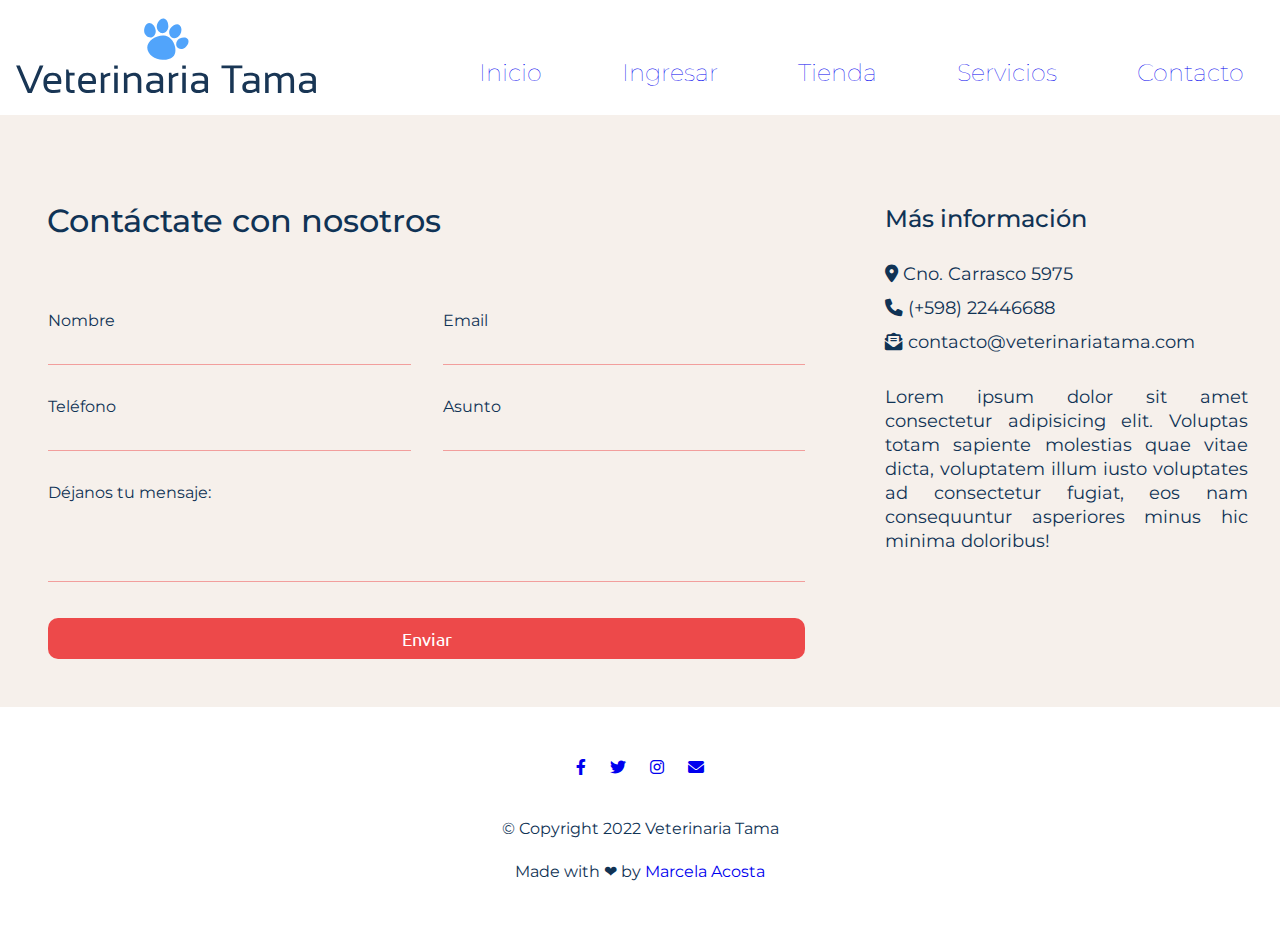
==== pages/contacto.html @ 0e2f1444 "Agrega animaciones a contacto.html" ====
<!DOCTYPE html>
<html lang="es">

<head>
    <meta charset="UTF-8">
    <meta http-equiv="X-UA-Compatible" content="IE=edge">
    <meta name="viewport" content="width=device-width, initial-scale=1.0">
    <title>Veterinaria Tama</title>
    <!-- Google Fonts -->
    <link href="https://fonts.googleapis.com/css2?family=Montserrat:wght@400;900&family=Ubuntu&display=swap"
        rel="stylesheet">
    <!-- Favicon -->
    <link rel="shortcut icon" href="../favicon/favicon.ico">
    <!-- Font awesome -->
    <link href="https://cdnjs.cloudflare.com/ajax/libs/font-awesome/6.0.0/css/all.min.css" rel="stylesheet" />
    <!-- Animate CSS -->
    <link rel="stylesheet" href="https://cdnjs.cloudflare.com/ajax/libs/animate.css/4.1.1/animate.min.css" />
    <!-- Stylesheet -->
    <link rel="stylesheet" href="../css/style.css">
</head>

<body>
    <!-- Header -->
    <header>
        <div class="divLogo">
            <a href="../index.html">
                <img class="logo" src="../img/logo.svg" alt="logo">
            </a>
        </div>
        <label for="menu" class="burgerMenu">
            <i class="fa-solid fa-bars"></i>
        </label>
        <input type="checkbox" id="menu">
        <nav class="navbar">
            <label for="menu" class="closeMenu">
                <i class="fa-solid fa-circle-xmark"></i>
            </label>
            <ul>
                <li class="nav-item">
                    <a class="nav-link" href="../index.html">Inicio</a>
                </li>
                <li class="nav-item">
                    <a class="nav-link" href="ingresar.html">Ingresar</a>
                </li>
                <li class="nav-item">
                    <a class="nav-link" href="tienda.html">Tienda</a>
                </li>
                <li class="nav-item">
                    <a class="nav-link" href="servicios.html">Servicios</a>
                </li>
                <li class="nav-item">
                    <a class="nav-link" href="contacto.html">Contacto</a>
                </li>
            </ul>
        </nav>
    </header>

    <!-- Main -->
    <main>

        <section class="sectionContact">
            <div class="contact-wrapper animate__animated animate__fadeInUp">
                <div>
                    <h1 class="h1Contact">Contáctate con nosotros</h1>
                    <form class="formContact" action="" method="get">
                        <p class="blockMobile">
                            <label for="name">Nombre</label>
                            <input id="name" type="text" name="name" required>
                        </p>
                        <p class="blockMobile">
                            <label for="email">Email</label>
                            <input id="email" type="email" name="email" required>
                        </p>
                        <p class="blockMobile">
                            <label for="phone">Teléfono</label>
                            <input id="phone" type="number" name="phone">
                        </p>
                        <p class="blockMobile">
                            <label for="topic">Asunto</label>
                            <input id="topic" type="text" name="topic">
                        </p>
                        <p class="block">
                            <label for="textarea">Déjanos tu mensaje:</label>
                            <textarea id="textarea" name="instructions" class="textarea" required></textarea>
                        </p>
                        <p class="block">
                            <button type="submit">Enviar</button>
                        </p>
                    </form>
                </div>
                <div class="contact-info">
                    <h2>Más información</h2>
                    <ul class="ulContact">
                        <li><i class="fas fa-map-marker-alt"></i> Cno. Carrasco 5975</li>
                        <li><i class="fas fa-phone"></i> (+598) 22446688</li>
                        <li><i class="fas fa-envelope-open-text"></i> contacto@veterinariatama.com</li>
                    </ul>
                    <p>Lorem ipsum dolor sit amet consectetur adipisicing elit. Voluptas totam sapiente molestias quae
                        vitae dicta, voluptatem illum iusto voluptates ad consectetur fugiat, eos nam consequuntur
                        asperiores minus hic minima doloribus!</p>
                </div>
            </div>
        </section>

    </main>

    <!-- Footer -->
    <footer>
        <div>
            <a href="#" target="_blank"><i class="social-icon fab fa-facebook-f"></i></a>
            <a href="#" target="_blank"><i class="social-icon fab fa-twitter"></i></a>
            <a href="#" target="_blank"><i class="social-icon fab fa-instagram"></i></a>
            <a href="#" target="_blank"><i class="social-icon fas fa-envelope"></i></a>
            <p>© Copyright 2022 Veterinaria Tama</p>
            <p>Made with ❤ by <a class="a-link" href="#">Marcela Acosta</a></p>
        </div>
    </footer>

</body>

</html>
---- css/style.css ----
/* GENERAL STYLES */
* {
    margin: 0;
    padding: 0;
    box-sizing: border-box;
}

body {
    font-family: 'Montserrat', sans-serif;
    text-align: center;
}

h1,
h2,
h3,
h4,
h5,
h6 {
    font-family: 'Montserrat', sans-serif;
}

p {
    color: #103355;
    margin: 1.5rem;
}

li {
    list-style: none;
}

/* INICIO HEADER */
header {
    background-color: white;
    display: flex;
    flex-direction: row;
    justify-content: space-between;
    align-items: flex-end;
    margin: 10px 0 10px;
    padding: 0.5rem 1rem;
    top: 0;
    position: sticky;
    z-index: 999;
}

.burgerMenu {
    display: flex;
    justify-content: center;
    align-items: center;
    width: 2rem;
    height: 2rem;
    font-size: 2rem;
    background-color: white;
    border: none;
    color: #51a4fb;
    border-radius: 5px;
    cursor: pointer;
}

input#menu {
    display: none;
}

input#menu:checked~.navbar {
    display: block;
}

.navbar {
    display: none;
    position: fixed;
    top: 0;
    left: 0;
    width: 100%;
    height: 100%;
    background-color: white;
}

.closeMenu {
    position: absolute;
    top: 1rem;
    right: 1rem;
    font-size: 1.5rem;
}

.navbar ul {
    display: flex;
    flex-direction: column;
    justify-content: center;
    align-items: center;
    width: 100%;
    height: 100%;
}

.nav-item:hover {
    transform: scale(1.2, 1.2);
}

.nav-link {
    font-family: 'Montserrat', sans-serif;
    font-size: 1.5rem;
    font-weight: 100;
    text-decoration: none;
}

.nav-link:hover {
    color: #37bcf9;
}

/* Media queries */

@media screen and (min-width: 1024px) {

    .burgerMenu {
        display: none;
    }

    .navbar .closeMenu {
        display: none;
    }

    .navbar {
        display: initial;
        position: inherit;
    }

    .navbar ul {
        flex-direction: row;
        justify-content: flex-end;
    }

    .nav-item {
        padding: 0 15px;
    }
}

@media screen and (min-width: 1200px) {

    .nav-item {
        padding: 0 20px 0 60px;
    }
}

/* FIN HEADER */

/* INICIO MAINS */
.section1,
.section2,
.section3 {
    padding: 3rem 0;
}

.section1,
.section3 {
    background-color: #f6f0eb;
}

.p-content {
    text-align: justify;
}

/* FIN MAINS */

/* INICIO MAIN INDEX */
.div1Index {
    display: flex;
    background-image: url("../img/dog.jpg");
    background-position: center;
    background-repeat: no-repeat;
    background-size: contain;
    height: 450px;
}

.div2Index {
    display: grid;
    grid-template-columns: repeat(2, 1fr);
    grid-template-rows: 300px 50px;
    grid-template-areas:
        "atencion atencion"
        "clinica telefonica";
}

.form-buttonIndex {
    width: 280px;
    height: 60px;
    margin: 0 auto;
    display: block;
    background-color: #ed494a;
    color: white;
    font-size: 1.1rem;
    font-family: 'Ubuntu', sans-serif;
    border: none;
    grid-area: clinica;
    border-radius: 10px;
}

.buttonIndex2 {
    color: #ed494a;
    background-color: white;
    grid-area: telefonica;
    border-radius: 10px;
}

.form-buttonIndex:hover,
.buttonIndex2:hover {
    background-color: #f29e9c;
}

.buttonIndex2:hover {
    color: white;
}

.boxVideo {
    display: flex;
    justify-content: center;
    align-items: center;
}

h1 {
    font-size: 2.5rem;
    font-weight: 500;
    line-height: 1.5;
    margin-bottom: 20px;
    color: #103355;
}

.h1_index {
    grid-area: atencion;
    display: flex;
    align-items: center;
}

h2 {
    font-size: 2rem;
    font-weight: 500;
    margin-bottom: 20px;
}

.a-link {
    text-decoration: none;
}

.a-link:hover {
    color: #37bcf9;
}

/* Media queries */

@media screen and (max-width: 1200px) {

    .firstSection,
    .secondSection,
    .section3 {
        display: grid;
        grid-template-columns: 100%;
        text-align: center;
    }

    .div1Index,
    .boxVideo {
        width: 95%;
        margin: 0 auto;
    }

    .div2Index {
        display: grid;
        grid-template-columns: 100%;
        grid-template-rows: 3fr;
        grid-template-areas:
            "atencion"
            "clinica"
            "telefonica";
        grid-gap: 30px;
        padding-top: 50px;
    }

    .h1_index {
        display: flex;
        justify-content: center;
        padding: 0 10px;
    }

    .boxLorem {
        display: grid;
        grid-template-columns: 100%;
        grid-template-rows: 3fr;
        grid-template-areas:
            "loremH1"
            "lorem1"
            "lorem2";
        width: 95%;
        margin: 0 auto;
    }

    .loremIpsum {
        grid-area: loremH1;
    }

    .loremP1 {
        grid-area: lorem1;
    }

    .loremP2 {
        grid-area: lorem2;
    }

    .boxMap {
        display: flex;
        justify-content: center;
        width: 95%;
        margin: 0 auto;
    }
}

@media screen and (min-width: 1200px) {

    .firstSection,
    .secondSection {
        display: grid;
        grid-template-columns: calc(50% - 10px) calc(50% - 10px);
    }

    .section3 {
        display: grid;
        grid-template-columns: 100%;
        grid-template-rows: 100px 500px;
    }
}

/* FIN MAIN INDEX */

/* INICIO MAIN INGRESAR */
.form {
    padding: 30px;
    width: 50%;
    margin: auto;
    font-size: 1.3rem;
    text-align: left;
    color: #103355;
    line-height: 1.5;
}

.boxLogin {
    width: 100%;
}

.form-inputs {
    height: 40px;
    margin-bottom: 20px;
    width: 100%;
    padding: 0.6rem;
    border: none;
    background: none;
    outline: 0;
    color: black;
    border-bottom: 1px solid #f29e9c;
    resize: none;
}

.pPassword {
    text-align: center;
}

.form-button {
    width: 150px;
    height: 40px;
    display: block;
    margin: 40px auto;
    background-color: #ed494a;
    color: white;
    font-size: 1.1rem;
    font-family: 'Ubuntu', sans-serif;
    border: none;
    border-radius: 10px;
}

.secondButton {
    color: #ed494a;
    background-color: white;
}

.form-button:hover {
    background-color: #f29e9c;
}

/* Media queries */

@media screen and (max-width: 768px) {
    .form {
        width: 100%;
    }
}

@media screen and (min-width: 768px) {
    .form {
        width: 80%;
    }
}

@media screen and (min-width: 1024px) {
    .form {
        width: 60%;
    }
}

@media screen and (min-width: 1200px) {
    .form {
        width: 50%;
    }
}

/* FIN MAIN INGRESAR */

/* INICIO MAIN TIENDA */
.images {
    width: 49%;
}

.h1Carrier:hover {
    color: #f37a5f;
    transform: scale(1.2, 1.2);
    background-color: #ccc;
    transition: all 300ms;
}

.shortText {
    color: #f37a5f;
    margin: 50px 0;
}

.textarea {
    width: 100%;
    border: none;
    background: none;
    outline: 0;
    color: black;
    border-bottom: 1px solid #f29e9c;
    resize: none;
    height: 80px;
}

.storeDiv {
    margin: 30px 0;
}

/* FIN MAIN TIENDA */

/* INICIO MAIN SERVICIOS */

.section1Travel {
    display: grid;
    grid-template-columns: calc(35% - 10px) calc(65% - 10px);
}

.div1Travel {
    display: flex;
    background-image: url("../img/cat.png");
    background-position: center;
    background-repeat: no-repeat;
    height: 450px;
}

.div2Travel {
    display: flex;
    flex-direction: column;
    justify-content: center;
}

.h1Travel {
    text-align: center;
}

.pTravel {
    line-height: 1.6;
}

.captionText {
    color: rgb(4, 13, 130);
    margin: 20px 0;
    text-align: center;
    font-size: 1.5rem;
}

.tableTravel {
    width: 50%;
    height: 200px;
    margin: auto;
    border: outset;
    border-color: #1989bd;
    text-align: center;
    font-size: 1.3rem;
}

/* Media queries */

@media screen and (max-width: 1024px) {

    .section1Travel {
        display: grid;
        grid-template-columns: 100%;
    }

    .div1Travel {
        width: 95%;
        margin: 0 auto;
    }

    .travelSection2 {
        display: grid;
        grid-template-columns: 100%;
    }

    .boxTravel {
        display: flex;
        justify-content: center;
    }

}

/* FIN MAIN SERVICIOS */

/* INICIO MAIN CONTACTO */
.h1Contact {
    font-size: 2rem;
    font-weight: 500;
    margin: 50px 15px;
    text-align: start;
}

.sectionContact {
    background-color: #f6f0eb;
}

ul {
    list-style: none;
    padding: 10px 0;
}

ul li {
    padding: 5px 0;
}

.formContact {
    display: grid;
    grid-template-columns: 1fr 1fr;
    text-align: start;
}

.formContact label {
    display: block;
}

.formContact p {
    margin: 0;
    padding: 1rem;
}

.block {
    grid-column: 1 / 3;
}

.formContact button,
.formContact input,
.formContact textarea {
    width: 100%;
    padding: 0.6rem;
    border: none;
    background: none;
    outline: 0;
    color: black;
    border-bottom: 1px solid #f29e9c;
    resize: none;
}

.formContact button {
    background: #ed494a;
    border: 0;
    font-size: 1.1rem;
    color: white;
    border-radius: 10px;
    font-family: 'Ubuntu', sans-serif;
}

.formContact button:hover,
.formContact button:focus {
    background: #f29e9c;
    color: #fff;
    transition: background-color 1s ease-out;
    outline: 0;
}

.contact-info {
    background: #f6f0eb;
    color: #103355;
    margin: 60px 0;
    font-size: 1.1rem;
    line-height: 1.5rem;
}

.contact-info h2,
.contact-info ul,
.contact-info p {
    text-align: center;
    margin: 0 0 1rem 0;
}

.contact-info h2 {
    font-size: 1.5rem;
}

/* Media queries */
@media screen and (max-width: 1024px) {
    .contact-wrapper>* {
        padding: 1rem;
    }
}

@media screen and (min-width: 1024px) {
    .contact-wrapper {
        display: grid;
        grid-template-columns: 2fr 1fr;
    }

    .contact-wrapper>* {
        padding: 2rem;
    }

    .contact-info h2,
    .contact-info ul,
    .contact-info p {
        text-align: justify;
    }
}

/* FIN MAIN CONTACTO */

/* INICIO FOOTER */
footer {
    padding: 2rem 0;
}

.social-icon {
    margin: 20px 10px;
}

/* FIN FOOTER */
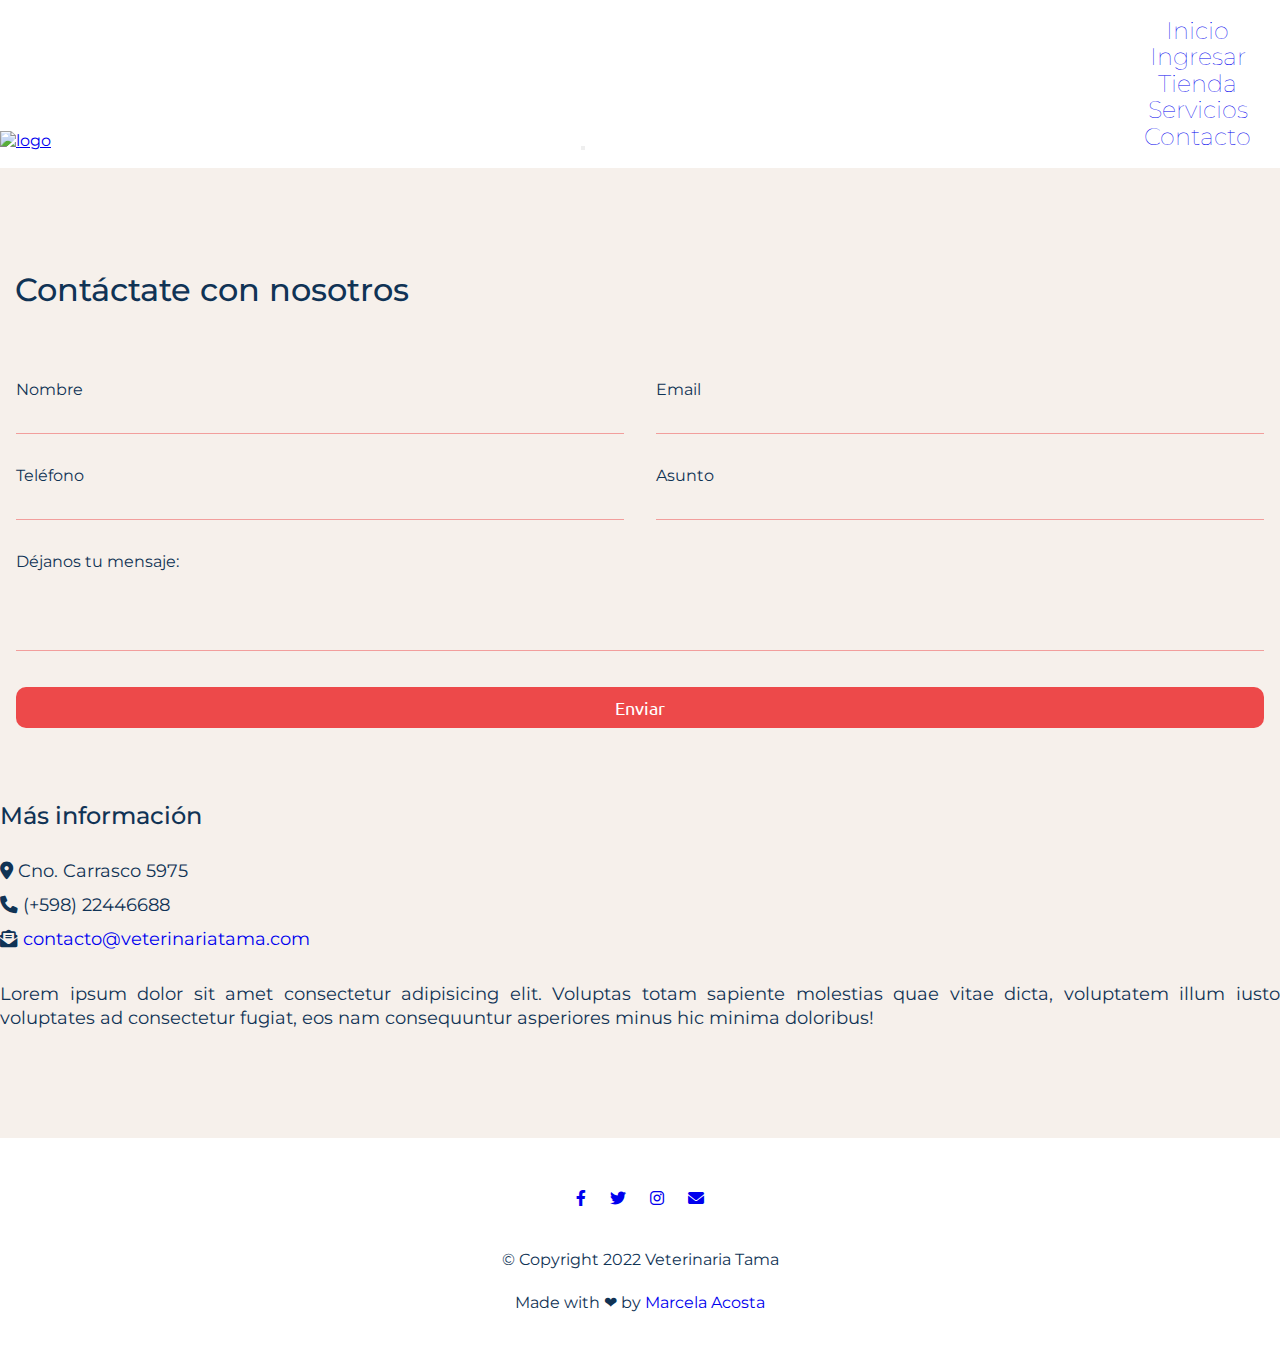
==== commit 9d3e1d78: "Agrega bootstrap a contacto.html" ====
--- a/pages/contacto.html
+++ b/pages/contacto.html
@@ -15,6 +15,9 @@
     <link href="https://cdnjs.cloudflare.com/ajax/libs/font-awesome/6.0.0/css/all.min.css" rel="stylesheet" />
     <!-- Animate CSS -->
     <link rel="stylesheet" href="https://cdnjs.cloudflare.com/ajax/libs/animate.css/4.1.1/animate.min.css" />
+    <!-- Bootstrap CDN Stylesheet -->
+    <link href="https://cdn.jsdelivr.net/npm/bootstrap@5.1.3/dist/css/bootstrap.min.css" rel="stylesheet"
+        integrity="sha384-1BmE4kWBq78iYhFldvKuhfTAU6auU8tT94WrHftjDbrCEXSU1oBoqyl2QvZ6jIW3" crossorigin="anonymous">
     <!-- Stylesheet -->
     <link rel="stylesheet" href="../css/style.css">
 </head>
@@ -22,83 +25,95 @@
 <body>
     <!-- Header -->
     <header>
-        <div class="divLogo">
-            <a href="../index.html">
-                <img class="logo" src="../img/logo.svg" alt="logo">
-            </a>
+        <div class="container-fluid">
+            <nav class="navbar navbar-expand-lg navbar-light ulList">
+                <div class="divLogo">
+                    <a class="navbar-brand" href="index.html">
+                        <img class="logo" src="../img/logoSmall.svg" alt="logo">
+                    </a>
+                </div>
+
+                <button class="navbar-toggler" type="button" data-bs-toggle="collapse"
+                    data-bs-target="#navbarTogglerDemo02" aria-controls="navbarTogglerDemo02" aria-expanded="false"
+                    aria-label="Toggle navigation">
+                    <span class="navbar-toggler-icon"></span>
+                </button>
+
+                <div class="collapse navbar-collapse" id="navbarTogglerDemo02">
+                    <ul class="navbar-nav ms-auto">
+                        <li class="nav-item">
+                            <a class="nav-link" href="../index.html">Inicio</a>
+                        </li>
+                        <li class="nav-item">
+                            <a class="nav-link" href="ingresar.html">Ingresar</a>
+                        </li>
+                        <li class="nav-item">
+                            <a class="nav-link" href="tienda.html">Tienda</a>
+                        </li>
+                        <li class="nav-item">
+                            <a class="nav-link" href="servicios.html">Servicios</a>
+                        </li>
+                        <li class="nav-item">
+                            <a class="nav-link" href="contacto.html">Contacto</a>
+                        </li>
+                    </ul>
+                </div>
+            </nav>
         </div>
-        <label for="menu" class="burgerMenu">
-            <i class="fa-solid fa-bars"></i>
-        </label>
-        <input type="checkbox" id="menu">
-        <nav class="navbar">
-            <label for="menu" class="closeMenu">
-                <i class="fa-solid fa-circle-xmark"></i>
-            </label>
-            <ul>
-                <li class="nav-item">
-                    <a class="nav-link" href="../index.html">Inicio</a>
-                </li>
-                <li class="nav-item">
-                    <a class="nav-link" href="ingresar.html">Ingresar</a>
-                </li>
-                <li class="nav-item">
-                    <a class="nav-link" href="tienda.html">Tienda</a>
-                </li>
-                <li class="nav-item">
-                    <a class="nav-link" href="servicios.html">Servicios</a>
-                </li>
-                <li class="nav-item">
-                    <a class="nav-link" href="contacto.html">Contacto</a>
-                </li>
-            </ul>
-        </nav>
     </header>
 
     <!-- Main -->
     <main>
+        <section class="section1 container-fluid">
+            <div class="container">
+                <div class="row">
+                    <div class="animate__animated animate__fadeInUp col-xl-8 col-lg-12">
+                        <h1 class="h1Contact">Contáctate con nosotros</h1>
+                        <form class="formContact" action="" method="get">
+                            <p class="blockMobile">
+                                <label for="name">Nombre</label>
+                                <input id="name" type="text" name="name" required>
+                            </p>
+                            <p class="blockMobile">
+                                <label for="email">Email</label>
+                                <input id="email" type="email" name="email" required>
+                            </p>
+                            <p class="blockMobile">
+                                <label for="phone">Teléfono</label>
+                                <input id="phone" type="number" name="phone">
+                            </p>
+                            <p class="blockMobile">
+                                <label for="topic">Asunto</label>
+                                <input id="topic" type="text" name="topic">
+                            </p>
+                            <p class="block">
+                                <label for="textarea">Déjanos tu mensaje:</label>
+                                <textarea id="textarea" name="instructions" class="textarea" required></textarea>
+                            </p>
+                            <p class="block">
+                                <button type="submit">Enviar</button>
+                            </p>
+                        </form>
+                    </div>
 
-        <section class="sectionContact">
-            <div class="contact-wrapper animate__animated animate__fadeInUp">
-                <div>
-                    <h1 class="h1Contact">Contáctate con nosotros</h1>
-                    <form class="formContact" action="" method="get">
-                        <p class="blockMobile">
-                            <label for="name">Nombre</label>
-                            <input id="name" type="text" name="name" required>
-                        </p>
-                        <p class="blockMobile">
-                            <label for="email">Email</label>
-                            <input id="email" type="email" name="email" required>
-                        </p>
-                        <p class="blockMobile">
-                            <label for="phone">Teléfono</label>
-                            <input id="phone" type="number" name="phone">
-                        </p>
-                        <p class="blockMobile">
-                            <label for="topic">Asunto</label>
-                            <input id="topic" type="text" name="topic">
-                        </p>
-                        <p class="block">
-                            <label for="textarea">Déjanos tu mensaje:</label>
-                            <textarea id="textarea" name="instructions" class="textarea" required></textarea>
-                        </p>
-                        <p class="block">
-                            <button type="submit">Enviar</button>
-                        </p>
-                    </form>
+                    <div class="contact-info col-xl-4 col-lg-12">
+                        <h2>Más información</h2>
+                        <ul class="ulContact">
+                            <li><i class="fas fa-map-marker-alt"></i> Cno. Carrasco 5975</li>
+                            <li><i class="fas fa-phone"></i> (+598) 22446688</li>
+                            <li><i class="fas fa-envelope-open-text"></i><a class="a-link"
+                                    href="mailto:contacto@veterinariatama.com">
+                                    contacto@veterinariatama.com</a></li>
+                        </ul>
+                        <p>Lorem ipsum dolor sit amet consectetur adipisicing elit. Voluptas totam sapiente
+                            molestias
+                            quae
+                            vitae dicta, voluptatem illum iusto voluptates ad consectetur fugiat, eos nam
+                            consequuntur
+                            asperiores minus hic minima doloribus!</p>
+                    </div>
                 </div>
-                <div class="contact-info">
-                    <h2>Más información</h2>
-                    <ul class="ulContact">
-                        <li><i class="fas fa-map-marker-alt"></i> Cno. Carrasco 5975</li>
-                        <li><i class="fas fa-phone"></i> (+598) 22446688</li>
-                        <li><i class="fas fa-envelope-open-text"></i> contacto@veterinariatama.com</li>
-                    </ul>
-                    <p>Lorem ipsum dolor sit amet consectetur adipisicing elit. Voluptas totam sapiente molestias quae
-                        vitae dicta, voluptatem illum iusto voluptates ad consectetur fugiat, eos nam consequuntur
-                        asperiores minus hic minima doloribus!</p>
-                </div>
+            </div>
             </div>
         </section>
 
@@ -106,7 +121,7 @@
 
     <!-- Footer -->
     <footer>
-        <div>
+        <div class="container-fluid">
             <a href="#" target="_blank"><i class="social-icon fab fa-facebook-f"></i></a>
             <a href="#" target="_blank"><i class="social-icon fab fa-twitter"></i></a>
             <a href="#" target="_blank"><i class="social-icon fab fa-instagram"></i></a>
@@ -116,6 +131,10 @@
         </div>
     </footer>
 
+    <!-- Bootstrap Scripts -->
+    <script src="https://cdn.jsdelivr.net/npm/bootstrap@5.1.3/dist/js/bootstrap.bundle.min.js"
+        integrity="sha384-ka7Sk0Gln4gmtz2MlQnikT1wXgYsOg+OMhuP+IlRH9sENBO0LRn5q+8nbTov4+1p"
+        crossorigin="anonymous"></script>
 </body>
 
 </html>--- a/css/style.css
+++ b/css/style.css
@@ -31,67 +31,22 @@
 /* INICIO HEADER */
 header {
     background-color: white;
+    margin: 10px 0 10px;
+    padding: 0.5rem 0;
+    top: 0;
+    position: sticky;
+    z-index: 999;
+}
+
+.ulList {
     display: flex;
     flex-direction: row;
     justify-content: space-between;
     align-items: flex-end;
-    margin: 10px 0 10px;
-    padding: 0.5rem 1rem;
-    top: 0;
-    position: sticky;
-    z-index: 999;
-}
-
-.burgerMenu {
-    display: flex;
-    justify-content: center;
-    align-items: center;
-    width: 2rem;
-    height: 2rem;
-    font-size: 2rem;
-    background-color: white;
-    border: none;
-    color: #51a4fb;
-    border-radius: 5px;
-    cursor: pointer;
-}
-
-input#menu {
-    display: none;
-}
-
-input#menu:checked~.navbar {
-    display: block;
-}
-
-.navbar {
-    display: none;
-    position: fixed;
-    top: 0;
-    left: 0;
-    width: 100%;
-    height: 100%;
-    background-color: white;
-}
-
-.closeMenu {
-    position: absolute;
-    top: 1rem;
-    right: 1rem;
-    font-size: 1.5rem;
-}
-
-.navbar ul {
-    display: flex;
-    flex-direction: column;
-    justify-content: center;
-    align-items: center;
-    width: 100%;
-    height: 100%;
 }
 
 .nav-item:hover {
-    transform: scale(1.2, 1.2);
+    transform: scale(1.2);
 }
 
 .nav-link {
@@ -99,43 +54,29 @@
     font-size: 1.5rem;
     font-weight: 100;
     text-decoration: none;
+    padding: 0 10px !important;
+    line-height: 1.1;
 }
 
 .nav-link:hover {
-    color: #37bcf9;
+    color: #37bcf9 !important;
 }
 
 /* Media queries */
 
-@media screen and (min-width: 1024px) {
-
-    .burgerMenu {
-        display: none;
-    }
-
-    .navbar .closeMenu {
-        display: none;
-    }
-
-    .navbar {
-        display: initial;
-        position: inherit;
-    }
-
-    .navbar ul {
-        flex-direction: row;
-        justify-content: flex-end;
-    }
-
+@media screen and (max-width: 991px) {
     .nav-item {
-        padding: 0 15px;
-    }
-}
-
-@media screen and (min-width: 1200px) {
-
+        margin: 30px 0;
+    }
+
+    .navbar-toggler {
+        border: none;
+    }
+}
+
+@media screen and (min-width: 992px) {
     .nav-item {
-        padding: 0 20px 0 60px;
+        padding: 0 19px;
     }
 }
 
@@ -169,33 +110,21 @@
     height: 450px;
 }
 
-.div2Index {
-    display: grid;
-    grid-template-columns: repeat(2, 1fr);
-    grid-template-rows: 300px 50px;
-    grid-template-areas:
-        "atencion atencion"
-        "clinica telefonica";
-}
-
 .form-buttonIndex {
     width: 280px;
     height: 60px;
-    margin: 0 auto;
-    display: block;
+    margin-top: 30px;
     background-color: #ed494a;
     color: white;
     font-size: 1.1rem;
     font-family: 'Ubuntu', sans-serif;
     border: none;
-    grid-area: clinica;
     border-radius: 10px;
 }
 
 .buttonIndex2 {
     color: #ed494a;
     background-color: white;
-    grid-area: telefonica;
     border-radius: 10px;
 }
 
@@ -218,14 +147,16 @@
     font-size: 2.5rem;
     font-weight: 500;
     line-height: 1.5;
-    margin-bottom: 20px;
     color: #103355;
 }
 
 .h1_index {
-    grid-area: atencion;
-    display: flex;
-    align-items: center;
+    margin: 50px 0 60px 0;
+    transition: all 300ms ease-in-out;
+}
+
+.h1_index:hover {
+    transform: scale(1.1);
 }
 
 h2 {
@@ -246,104 +177,51 @@
 
 @media screen and (max-width: 1200px) {
 
-    .firstSection,
-    .secondSection,
-    .section3 {
-        display: grid;
-        grid-template-columns: 100%;
-        text-align: center;
-    }
-
     .div1Index,
-    .boxVideo {
+    .div2Index,
+    .boxVideo,
+    .boxMap {
         width: 95%;
         margin: 0 auto;
-    }
-
-    .div2Index {
-        display: grid;
-        grid-template-columns: 100%;
-        grid-template-rows: 3fr;
-        grid-template-areas:
-            "atencion"
-            "clinica"
-            "telefonica";
-        grid-gap: 30px;
-        padding-top: 50px;
-    }
-
-    .h1_index {
-        display: flex;
-        justify-content: center;
-        padding: 0 10px;
-    }
-
-    .boxLorem {
-        display: grid;
-        grid-template-columns: 100%;
-        grid-template-rows: 3fr;
-        grid-template-areas:
-            "loremH1"
-            "lorem1"
-            "lorem2";
-        width: 95%;
-        margin: 0 auto;
-    }
-
-    .loremIpsum {
-        grid-area: loremH1;
-    }
-
-    .loremP1 {
-        grid-area: lorem1;
-    }
-
-    .loremP2 {
-        grid-area: lorem2;
     }
 
     .boxMap {
         display: flex;
         justify-content: center;
-        width: 95%;
-        margin: 0 auto;
-    }
-}
-
-@media screen and (min-width: 1200px) {
-
-    .firstSection,
-    .secondSection {
-        display: grid;
-        grid-template-columns: calc(50% - 10px) calc(50% - 10px);
-    }
-
-    .section3 {
-        display: grid;
-        grid-template-columns: 100%;
-        grid-template-rows: 100px 500px;
     }
 }
 
 /* FIN MAIN INDEX */
 
 /* INICIO MAIN INGRESAR */
+.div1Login {
+    display: flex;
+    background-image: url("../img/hands.jpg");
+    background-position: center;
+    background-repeat: no-repeat;
+    background-size: contain;
+    height: 520px;
+}
+
+.h1Login {
+    transition: all 300ms ease-in-out;
+}
+
+.h1Login:hover {
+    color: #f37a5f;
+    transform: scale(1.2);
+}
+
 .form {
-    padding: 30px;
-    width: 50%;
     margin: auto;
-    font-size: 1.3rem;
+    font-size: 1.25rem;
     text-align: left;
     color: #103355;
     line-height: 1.5;
 }
 
-.boxLogin {
-    width: 100%;
-}
-
 .form-inputs {
-    height: 40px;
+    height: 50px;
     margin-bottom: 20px;
     width: 100%;
     padding: 0.6rem;
@@ -381,49 +259,37 @@
     background-color: #f29e9c;
 }
 
-/* Media queries */
-
-@media screen and (max-width: 768px) {
-    .form {
-        width: 100%;
-    }
-}
-
-@media screen and (min-width: 768px) {
-    .form {
-        width: 80%;
-    }
-}
-
-@media screen and (min-width: 1024px) {
-    .form {
-        width: 60%;
-    }
-}
-
-@media screen and (min-width: 1200px) {
-    .form {
-        width: 50%;
-    }
-}
-
 /* FIN MAIN INGRESAR */
 
 /* INICIO MAIN TIENDA */
+.store {
+    padding: 0 10px;
+}
+
 .images {
     width: 49%;
+    transition: all 300ms ease-in-out;
+}
+
+.images:hover {
+    transform: scale(1.1);
+    box-shadow: 0 0 10px rgba(0, 0, 0, 0.5);
+}
+
+.h1Carrier {
+    transition: all 300ms ease-in-out;
+    margin-bottom: 50px;
 }
 
 .h1Carrier:hover {
     color: #f37a5f;
-    transform: scale(1.2, 1.2);
-    background-color: #ccc;
-    transition: all 300ms;
+    transform: scale(1.2);
+    background-color: rgb(246, 234, 234);
 }
 
 .shortText {
     color: #f37a5f;
-    margin: 50px 0;
+    margin: 20px 0;
 }
 
 .textarea {
@@ -444,12 +310,6 @@
 /* FIN MAIN TIENDA */
 
 /* INICIO MAIN SERVICIOS */
-
-.section1Travel {
-    display: grid;
-    grid-template-columns: calc(35% - 10px) calc(65% - 10px);
-}
-
 .div1Travel {
     display: flex;
     background-image: url("../img/cat.png");
@@ -466,6 +326,13 @@
 
 .h1Travel {
     text-align: center;
+    transition: all 300ms ease-in-out;
+}
+
+.h1Travel:hover,
+.captionText:hover {
+    color: #6db3b4;
+    transform: scale(1.2);
 }
 
 .pTravel {
@@ -474,45 +341,18 @@
 
 .captionText {
     color: rgb(4, 13, 130);
-    margin: 20px 0;
+    margin: 50px 0;
     text-align: center;
     font-size: 1.5rem;
-}
-
-.tableTravel {
-    width: 50%;
-    height: 200px;
-    margin: auto;
-    border: outset;
-    border-color: #1989bd;
-    text-align: center;
-    font-size: 1.3rem;
+    transition: all 300ms ease-in-out;
 }
 
 /* Media queries */
 
-@media screen and (max-width: 1024px) {
-
-    .section1Travel {
-        display: grid;
-        grid-template-columns: 100%;
-    }
-
-    .div1Travel {
-        width: 95%;
-        margin: 0 auto;
-    }
-
-    .travelSection2 {
-        display: grid;
-        grid-template-columns: 100%;
-    }
-
-    .boxTravel {
-        display: flex;
-        justify-content: center;
-    }
-
+@media screen and (max-width: 1200px) {
+    .h1Travel {
+        margin-top: 50px;
+    }
 }
 
 /* FIN MAIN SERVICIOS */
@@ -525,11 +365,7 @@
     text-align: start;
 }
 
-.sectionContact {
-    background-color: #f6f0eb;
-}
-
-ul {
+.ulContact {
     list-style: none;
     padding: 10px 0;
 }
@@ -577,13 +413,13 @@
     color: white;
     border-radius: 10px;
     font-family: 'Ubuntu', sans-serif;
+    transition: background-color 1s ease-out;
 }
 
 .formContact button:hover,
 .formContact button:focus {
     background: #f29e9c;
     color: #fff;
-    transition: background-color 1s ease-out;
     outline: 0;
 }
 
@@ -607,21 +443,14 @@
 }
 
 /* Media queries */
-@media screen and (max-width: 1024px) {
-    .contact-wrapper>* {
-        padding: 1rem;
+
+@media screen and (max-width: 768px) {
+    .blockMobile {
+        grid-column: 1 / 3;
     }
 }
 
 @media screen and (min-width: 1024px) {
-    .contact-wrapper {
-        display: grid;
-        grid-template-columns: 2fr 1fr;
-    }
-
-    .contact-wrapper>* {
-        padding: 2rem;
-    }
 
     .contact-info h2,
     .contact-info ul,
@@ -639,6 +468,12 @@
 
 .social-icon {
     margin: 20px 10px;
+    transition: all 300ms ease-in-out;
+}
+
+.social-icon:hover {
+    transform: scale(3) translateY(-3px);
+    color: #37bcf9;
 }
 
 /* FIN FOOTER */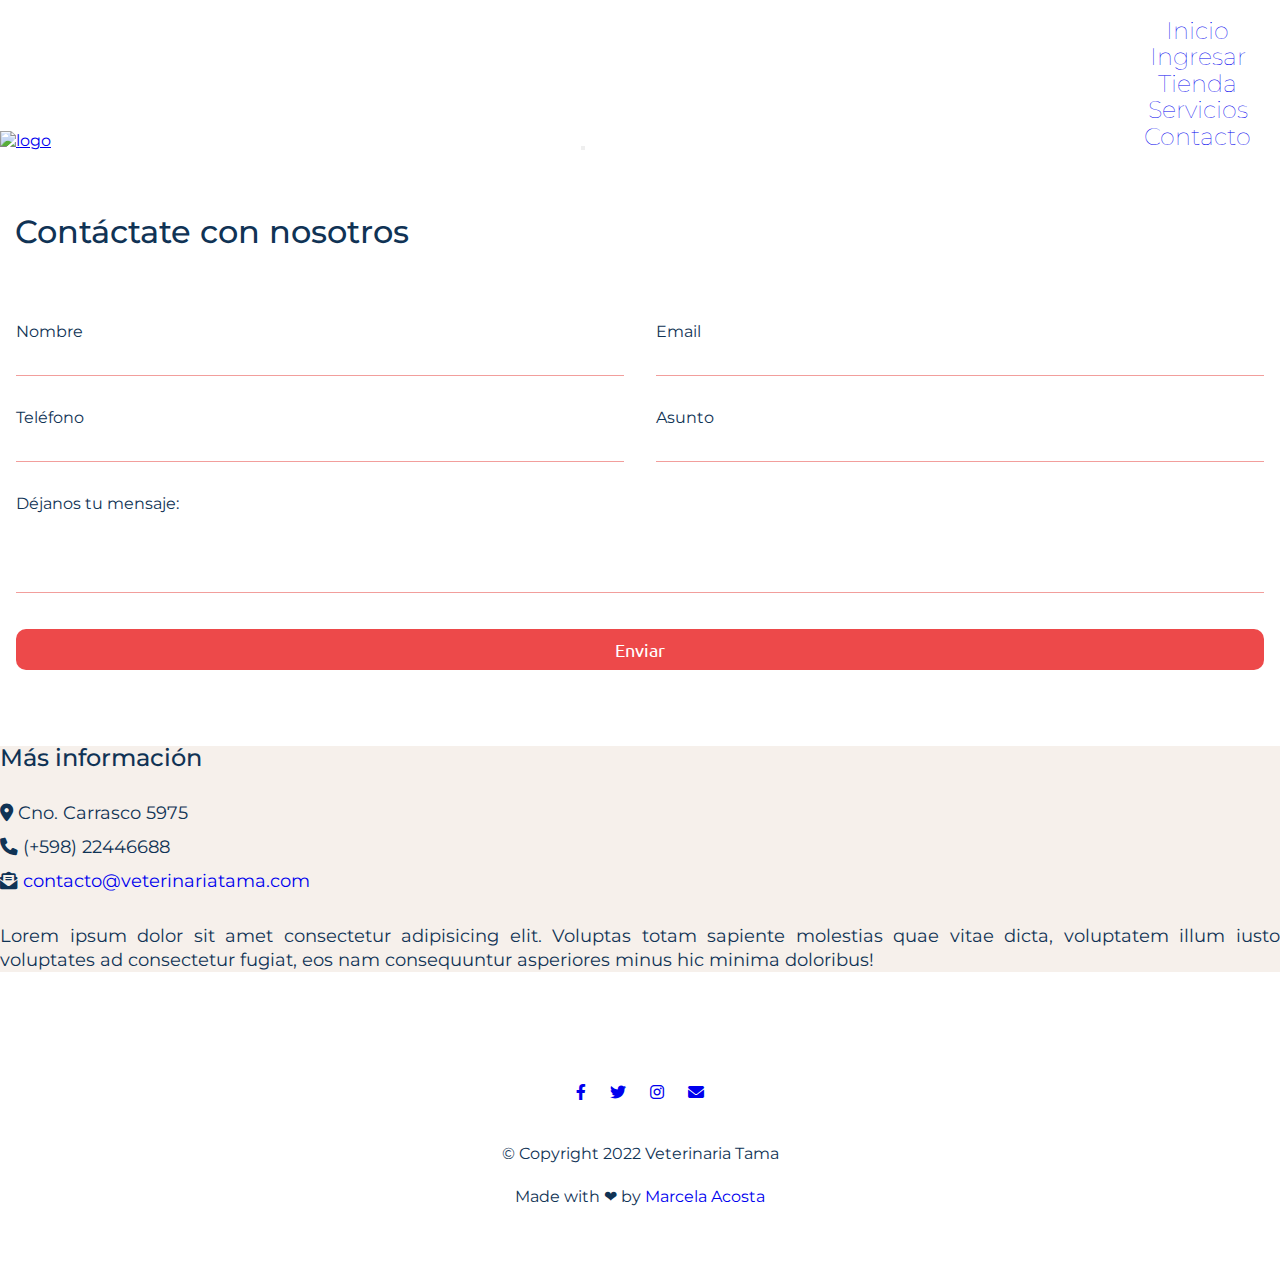
==== commit 4f90ebd0: "Agrega cambios en contacto.html - segunda entrega" ====
--- a/pages/contacto.html
+++ b/pages/contacto.html
@@ -29,7 +29,7 @@
             <nav class="navbar navbar-expand-lg navbar-light ulList">
                 <div class="divLogo">
                     <a class="navbar-brand" href="index.html">
-                        <img class="logo" src="../img/logoSmall.svg" alt="logo">
+                        <img class="logo" src="../img/logo.png" alt="logo">
                     </a>
                 </div>
 
@@ -64,7 +64,7 @@
 
     <!-- Main -->
     <main>
-        <section class="section1 container-fluid">
+        <section class="sectionColor container-fluid">
             <div class="container">
                 <div class="row">
                     <div class="animate__animated animate__fadeInUp col-xl-8 col-lg-12">
@@ -126,8 +126,8 @@
             <a href="#" target="_blank"><i class="social-icon fab fa-twitter"></i></a>
             <a href="#" target="_blank"><i class="social-icon fab fa-instagram"></i></a>
             <a href="#" target="_blank"><i class="social-icon fas fa-envelope"></i></a>
-            <p>© Copyright 2022 Veterinaria Tama</p>
-            <p>Made with ❤ by <a class="a-link" href="#">Marcela Acosta</a></p>
+            <p class="text-center">© Copyright 2022 Veterinaria Tama</p>
+            <p class="text-center">Made with ❤ by <a class="a-link" href="#">Marcela Acosta</a></p>
         </div>
     </footer>
 
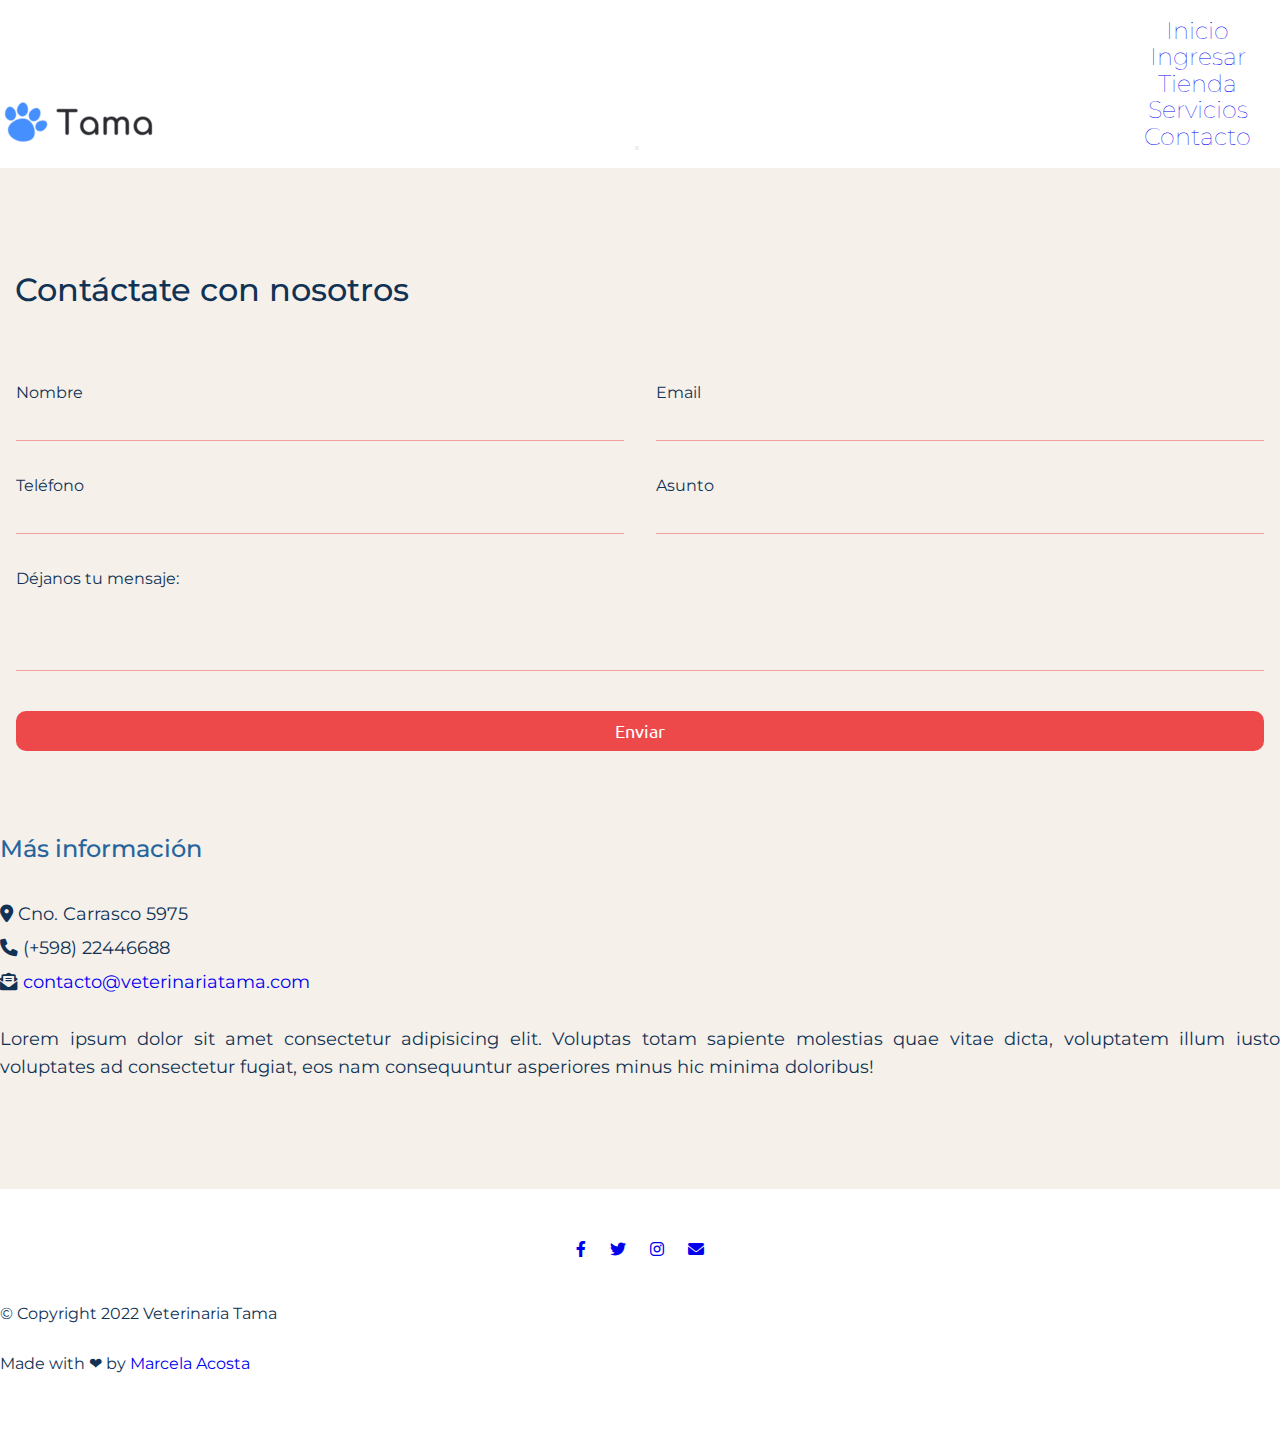
==== commit 21965fa8: "Elimina clases no utilizadas en contacto.html" ====
--- a/pages/contacto.html
+++ b/pages/contacto.html
@@ -27,7 +27,7 @@
     <header>
         <div class="container-fluid">
             <nav class="navbar navbar-expand-lg navbar-light ulList">
-                <div class="divLogo">
+                <div>
                     <a class="navbar-brand" href="index.html">
                         <img class="logo" src="../img/logo.png" alt="logo">
                     </a>
--- a/css/style.css
+++ b/css/style.css
@@ -19,9 +19,38 @@
     font-family: 'Montserrat', sans-serif;
 }
 
+h1 {
+    margin-bottom: 40px;
+    transition: all 300ms ease-in-out;
+    font-size: 2.5rem;
+    font-weight: 500;
+    line-height: 1.5;
+    color: #103355;
+}
+
+h1:hover {
+    color: #f37a5f;
+    transform: scale(1.2);
+}
+
+h2,
+h3 {
+    color: rgb(38, 101, 156);
+    margin-bottom: 50px;
+    padding: 10px 0;
+}
+
+h2 {
+    font-size: 2rem;
+    font-weight: 500;
+    margin-bottom: 20px;
+}
+
 p {
     color: #103355;
-    margin: 1.5rem;
+    margin: 1.5rem 0;
+    line-height: 1.6;
+    text-align: justify;
 }
 
 li {
@@ -83,19 +112,13 @@
 /* FIN HEADER */
 
 /* INICIO MAINS */
-.section1,
-.section2,
-.section3 {
+.sectionColor,
+.sectionWhite {
     padding: 3rem 0;
 }
 
-.section1,
-.section3 {
+.sectionColor {
     background-color: #f6f0eb;
-}
-
-.p-content {
-    text-align: justify;
 }
 
 /* FIN MAINS */
@@ -111,9 +134,10 @@
 }
 
 .form-buttonIndex {
-    width: 280px;
+    width: 300px;
     height: 60px;
-    margin-top: 30px;
+    margin: 60px auto;
+    display: block;
     background-color: #ed494a;
     color: white;
     font-size: 1.1rem;
@@ -143,28 +167,6 @@
     align-items: center;
 }
 
-h1 {
-    font-size: 2.5rem;
-    font-weight: 500;
-    line-height: 1.5;
-    color: #103355;
-}
-
-.h1_index {
-    margin: 50px 0 60px 0;
-    transition: all 300ms ease-in-out;
-}
-
-.h1_index:hover {
-    transform: scale(1.1);
-}
-
-h2 {
-    font-size: 2rem;
-    font-weight: 500;
-    margin-bottom: 20px;
-}
-
 .a-link {
     text-decoration: none;
 }
@@ -176,6 +178,10 @@
 /* Media queries */
 
 @media screen and (max-width: 1200px) {
+
+    h1 {
+        margin-top: 30px;
+    }
 
     .div1Index,
     .div2Index,
@@ -201,15 +207,6 @@
     background-repeat: no-repeat;
     background-size: contain;
     height: 520px;
-}
-
-.h1Login {
-    transition: all 300ms ease-in-out;
-}
-
-.h1Login:hover {
-    color: #f37a5f;
-    transform: scale(1.2);
 }
 
 .form {
@@ -241,7 +238,7 @@
     width: 150px;
     height: 40px;
     display: block;
-    margin: 40px auto;
+    margin: 30px auto;
     background-color: #ed494a;
     color: white;
     font-size: 1.1rem;
@@ -274,22 +271,6 @@
 .images:hover {
     transform: scale(1.1);
     box-shadow: 0 0 10px rgba(0, 0, 0, 0.5);
-}
-
-.h1Carrier {
-    transition: all 300ms ease-in-out;
-    margin-bottom: 50px;
-}
-
-.h1Carrier:hover {
-    color: #f37a5f;
-    transform: scale(1.2);
-    background-color: rgb(246, 234, 234);
-}
-
-.shortText {
-    color: #f37a5f;
-    margin: 20px 0;
 }
 
 .textarea {
@@ -307,6 +288,22 @@
     margin: 30px 0;
 }
 
+.pros {
+    color: #2fa8e0;
+    font-weight: bold;
+    font-size: 1.1rem;
+}
+
+.cons {
+    color: #a93537;
+    font-weight: bold;
+    font-size: 1.1rem;
+}
+
+.card-title {
+    font-size: 1.4rem;
+}
+
 /* FIN MAIN TIENDA */
 
 /* INICIO MAIN SERVICIOS */
@@ -324,35 +321,12 @@
     justify-content: center;
 }
 
-.h1Travel {
-    text-align: center;
-    transition: all 300ms ease-in-out;
-}
-
-.h1Travel:hover,
-.captionText:hover {
+.h1Travel:hover {
     color: #6db3b4;
-    transform: scale(1.2);
-}
-
-.pTravel {
-    line-height: 1.6;
-}
-
-.captionText {
-    color: rgb(4, 13, 130);
-    margin: 50px 0;
-    text-align: center;
-    font-size: 1.5rem;
-    transition: all 300ms ease-in-out;
-}
-
-/* Media queries */
-
-@media screen and (max-width: 1200px) {
-    .h1Travel {
-        margin-top: 50px;
-    }
+}
+
+.h2Travel {
+    font-size: 1.3rem;
 }
 
 /* FIN MAIN SERVICIOS */
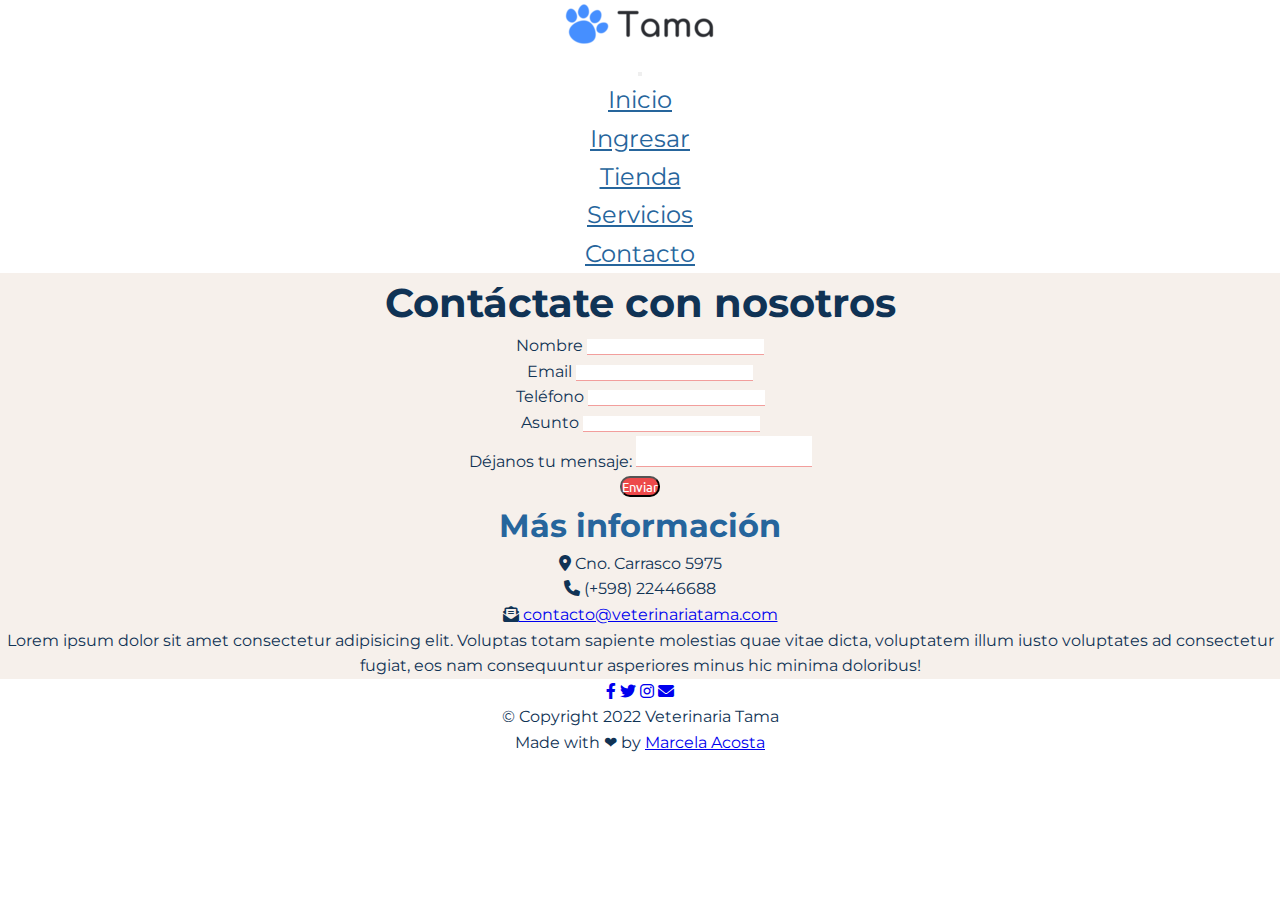
==== commit 1a77db23: "Agrega cambios de clases en contacto.html" ====
--- a/pages/contacto.html
+++ b/pages/contacto.html
@@ -19,21 +19,21 @@
     <link href="https://cdn.jsdelivr.net/npm/bootstrap@5.1.3/dist/css/bootstrap.min.css" rel="stylesheet"
         integrity="sha384-1BmE4kWBq78iYhFldvKuhfTAU6auU8tT94WrHftjDbrCEXSU1oBoqyl2QvZ6jIW3" crossorigin="anonymous">
     <!-- Stylesheet -->
-    <link rel="stylesheet" href="../css/style.css">
+    <link rel="stylesheet" href="../css/estilosNuevos.css">
 </head>
 
 <body>
     <!-- Header -->
-    <header>
+    <header class="p-2">
         <div class="container-fluid">
-            <nav class="navbar navbar-expand-lg navbar-light ulList">
+            <nav class="navbar navbar-expand-lg navbar-light">
                 <div>
                     <a class="navbar-brand" href="index.html">
                         <img class="logo" src="../img/logo.png" alt="logo">
                     </a>
                 </div>
 
-                <button class="navbar-toggler" type="button" data-bs-toggle="collapse"
+                <button class="navbar-toggler border-0" type="button" data-bs-toggle="collapse"
                     data-bs-target="#navbarTogglerDemo02" aria-controls="navbarTogglerDemo02" aria-expanded="false"
                     aria-label="Toggle navigation">
                     <span class="navbar-toggler-icon"></span>
@@ -41,19 +41,19 @@
 
                 <div class="collapse navbar-collapse" id="navbarTogglerDemo02">
                     <ul class="navbar-nav ms-auto">
-                        <li class="nav-item">
+                        <li class="nav-item p-3">
                             <a class="nav-link" href="../index.html">Inicio</a>
                         </li>
-                        <li class="nav-item">
+                        <li class="nav-item p-3">
                             <a class="nav-link" href="ingresar.html">Ingresar</a>
                         </li>
-                        <li class="nav-item">
+                        <li class="nav-item p-3">
                             <a class="nav-link" href="tienda.html">Tienda</a>
                         </li>
-                        <li class="nav-item">
+                        <li class="nav-item p-3">
                             <a class="nav-link" href="servicios.html">Servicios</a>
                         </li>
-                        <li class="nav-item">
+                        <li class="nav-item p-3">
                             <a class="nav-link" href="contacto.html">Contacto</a>
                         </li>
                     </ul>
@@ -64,48 +64,48 @@
 
     <!-- Main -->
     <main>
-        <section class="sectionColor container-fluid">
+        <section class="sectionColor container-fluid py-5">
             <div class="container">
                 <div class="row">
                     <div class="animate__animated animate__fadeInUp col-xl-8 col-lg-12">
-                        <h1 class="h1Contact">Contáctate con nosotros</h1>
-                        <form class="formContact" action="" method="get">
-                            <p class="blockMobile">
+                        <h1 class="text-start m-3">Contáctate con nosotros</h1>
+                        <form class="formContact row mt-5" method="get">
+                            <div class="blockMobile text-start col-lg-6 p-3">
                                 <label for="name">Nombre</label>
-                                <input id="name" type="text" name="name" required>
-                            </p>
-                            <p class="blockMobile">
+                                <input class="bg-transparent w-100 p-2" id="name" type="text" name="name" required>
+                            </div>
+                            <div class="blockMobile text-start col-lg-6 p-3">
                                 <label for="email">Email</label>
-                                <input id="email" type="email" name="email" required>
-                            </p>
-                            <p class="blockMobile">
+                                <input class="bg-transparent w-100 p-2" id="email" type="email" name="email" required>
+                            </div>
+                            <div class="blockMobile text-start col-lg-6 p-3">
                                 <label for="phone">Teléfono</label>
-                                <input id="phone" type="number" name="phone">
-                            </p>
-                            <p class="blockMobile">
+                                <input class="bg-transparent w-100 p-2" id="phone" type="number" name="phone">
+                            </div>
+                            <div class="blockMobile text-start col-lg-6 p-3">
                                 <label for="topic">Asunto</label>
-                                <input id="topic" type="text" name="topic">
-                            </p>
-                            <p class="block">
+                                <input class="bg-transparent w-100 p-2" id="topic" type="text" name="topic">
+                            </div>
+                            <div class="block text-start p-3">
                                 <label for="textarea">Déjanos tu mensaje:</label>
-                                <textarea id="textarea" name="instructions" class="textarea" required></textarea>
-                            </p>
-                            <p class="block">
-                                <button type="submit">Enviar</button>
-                            </p>
+                                <textarea id="textarea" name="instructions" class="bg-transparent w-100 p-2 textarea" required></textarea>
+                            </div>
+                            <div class="block p-3">
+                                <button class="fs-5 border-0 w-100 p-2" type="submit">Enviar</button>
+                            </div>
                         </form>
                     </div>
 
-                    <div class="contact-info col-xl-4 col-lg-12">
-                        <h2>Más información</h2>
-                        <ul class="ulContact">
-                            <li><i class="fas fa-map-marker-alt"></i> Cno. Carrasco 5975</li>
-                            <li><i class="fas fa-phone"></i> (+598) 22446688</li>
-                            <li><i class="fas fa-envelope-open-text"></i><a class="a-link"
+                    <div class="col-xl-4 col-lg-12 p-4">
+                        <h2 class="text-start my-4 pt-5">Más información</h2>
+                        <ul class="text-start list-unstyled">
+                            <li class="py-2"><i class="fas fa-map-marker-alt"></i> Cno. Carrasco 5975</li>
+                            <li class="py-2"><i class="fas fa-phone"></i> (+598) 22446688</li>
+                            <li class="py-2"><i class="fas fa-envelope-open-text"></i><a class="a-link text-decoration-none"
                                     href="mailto:contacto@veterinariatama.com">
                                     contacto@veterinariatama.com</a></li>
                         </ul>
-                        <p>Lorem ipsum dolor sit amet consectetur adipisicing elit. Voluptas totam sapiente
+                        <p class="text-start">Lorem ipsum dolor sit amet consectetur adipisicing elit. Voluptas totam sapiente
                             molestias
                             quae
                             vitae dicta, voluptatem illum iusto voluptates ad consectetur fugiat, eos nam
@@ -120,14 +120,14 @@
     </main>
 
     <!-- Footer -->
-    <footer>
+    <footer class="py-4">
         <div class="container-fluid">
-            <a href="#" target="_blank"><i class="social-icon fab fa-facebook-f"></i></a>
-            <a href="#" target="_blank"><i class="social-icon fab fa-twitter"></i></a>
-            <a href="#" target="_blank"><i class="social-icon fab fa-instagram"></i></a>
-            <a href="#" target="_blank"><i class="social-icon fas fa-envelope"></i></a>
-            <p class="text-center">© Copyright 2022 Veterinaria Tama</p>
-            <p class="text-center">Made with ❤ by <a class="a-link" href="#">Marcela Acosta</a></p>
+            <a href="#" target="_blank"><i class="social-icon fab fa-facebook-f py-2 m-3"></i></a>
+            <a href="#" target="_blank"><i class="social-icon fab fa-twitter py-2 m-3"></i></a>
+            <a href="#" target="_blank"><i class="social-icon fab fa-instagram py-2 m-3"></i></a>
+            <a href="#" target="_blank"><i class="social-icon fas fa-envelope py-2 m-3"></i></a>
+            <p class="text-center py-2">© Copyright 2022 Veterinaria Tama</p>
+            <p class="text-center py-2">Made with ❤ by <a class="a-link text-decoration-none" href="#">Marcela Acosta</a></p>
         </div>
     </footer>
 
--- a/css/estilosNuevos.css
+++ b/css/estilosNuevos.css
@@ -0,0 +1,151 @@
+/* GENERAL STYLES */
+* {
+  margin: 0;
+  padding: 0;
+  box-sizing: border-box; }
+
+body {
+  font-family: 'Montserrat', sans-serif;
+  text-align: center; }
+  body .sectionColor {
+    background-color: #f6f0eb; }
+  body h1 {
+    transition: all 300ms ease-in-out;
+    font-size: 2.5rem;
+    line-height: 1.5;
+    color: #103355; }
+    body h1:hover {
+      color: #f37a5f;
+      transform: scale(1.2); }
+  body h2 {
+    color: #26659c;
+    font-size: 2rem; }
+  body h3 {
+    color: #26659c; }
+  body div, body p {
+    color: #103355;
+    line-height: 1.6; }
+  body .a-link:hover {
+    color: #37bcf9; }
+
+/* INICIO HEADER */
+header {
+  background-color: white;
+  top: 0;
+  position: sticky;
+  z-index: 999; }
+  header .container-fluid .navbar .collapse .navbar-nav .nav-item:hover {
+    transform: scale(1.2); }
+  header .container-fluid .navbar .collapse .navbar-nav .nav-item .nav-link {
+    font-size: 1.5rem;
+    color: #26659c !important; }
+    header .container-fluid .navbar .collapse .navbar-nav .nav-item .nav-link:hover {
+      color: #37bcf9 !important; }
+
+/* FIN HEADER */
+/* INICIO MAIN INDEX */
+main .sectionColor .container .row .div1Index {
+  background-image: url("../img/dog.jpg");
+  background-position: center;
+  background-repeat: no-repeat;
+  background-size: contain;
+  height: 450px; }
+
+main .sectionColor .container .row .div2Index .form-buttonIndex {
+  width: 300px;
+  height: 70px;
+  margin: 50px auto;
+  display: block;
+  background-color: #ed494a;
+  font-size: 1.1rem;
+  font-family: 'Ubuntu', sans-serif;
+  border: none;
+  border-radius: 10px; }
+  main .sectionColor .container .row .div2Index .form-buttonIndex:hover {
+    background-color: #f29e9c !important; }
+
+main .sectionColor .container .row .div2Index .buttonIndex2 {
+  color: #ed494a; }
+
+/* FIN MAIN INDEX */
+/* INICIO MAIN INGRESAR */
+main .sectionColor .container .row .animate__animated .form div .form-inputs {
+  border: none;
+  outline: 0;
+  border-bottom: 1px solid #f29e9c; }
+
+main .sectionColor .container .row .animate__animated .form .form-button {
+  width: 150px;
+  height: 40px;
+  display: block;
+  margin: 30px auto;
+  background-color: #ed494a;
+  color: white;
+  font-family: 'Ubuntu', sans-serif;
+  border-radius: 10px; }
+  main .sectionColor .container .row .animate__animated .form .form-button:hover {
+    background-color: #f29e9c !important; }
+  main .sectionColor .container .row .animate__animated .form .form-button:focus {
+    background-color: #f29e9c !important; }
+
+main .sectionColor .container .row .animate__animated .form .secondButton {
+  color: #ed494a; }
+
+main .sectionColor .container .row .div1Login {
+  background-image: url("../img/hands.jpg");
+  background-position: center;
+  background-repeat: no-repeat;
+  background-size: contain;
+  height: 520px; }
+
+/* FIN MAIN INGRESAR */
+/* INICIO MAIN TIENDA */
+main .pros {
+  color: #2fa8e0; }
+
+main .cons {
+  color: #a93537; }
+
+/* FIN MAIN TIENDA */
+/* INICIO MAIN SERVICIOS */
+main .sectionColor .container .row .div1Travel {
+  background-image: url("../img/cat.png");
+  background-position: center;
+  background-repeat: no-repeat;
+  height: 450px; }
+
+main .sectionColor .container .row .animate__animated .h1Travel:hover {
+  color: #6db3b4; }
+
+/* FIN MAIN SERVICIOS */
+/* INICIO MAIN CONTACTO */
+main .sectionColor .container .row .animate__animated .formContact .blockMobile input {
+  border: none;
+  border-bottom: 1px solid #f29e9c;
+  outline: 0; }
+
+main .sectionColor .container .row .animate__animated .formContact .block textarea {
+  border: none;
+  border-bottom: 1px solid #f29e9c;
+  outline: 0;
+  resize: none; }
+
+main .sectionColor .container .row .animate__animated .formContact .block button {
+  background: #ed494a;
+  color: white;
+  border-radius: 10px;
+  font-family: 'Ubuntu', sans-serif;
+  transition: background-color 300ms ease-out;
+  outline: 0; }
+  main .sectionColor .container .row .animate__animated .formContact .block button:hover, main .sectionColor .container .row .animate__animated .formContact .block button:focus {
+    background: #f29e9c; }
+
+/* FIN MAIN CONTACTO */
+/* INICIO FOOTER */
+footer .container-fluid .social-icon {
+  transition: all 300ms ease-in-out; }
+  footer .container-fluid .social-icon:hover {
+    transform: scale(3) translateY(-3px);
+    color: #37bcf9; }
+
+/* FIN FOOTER */
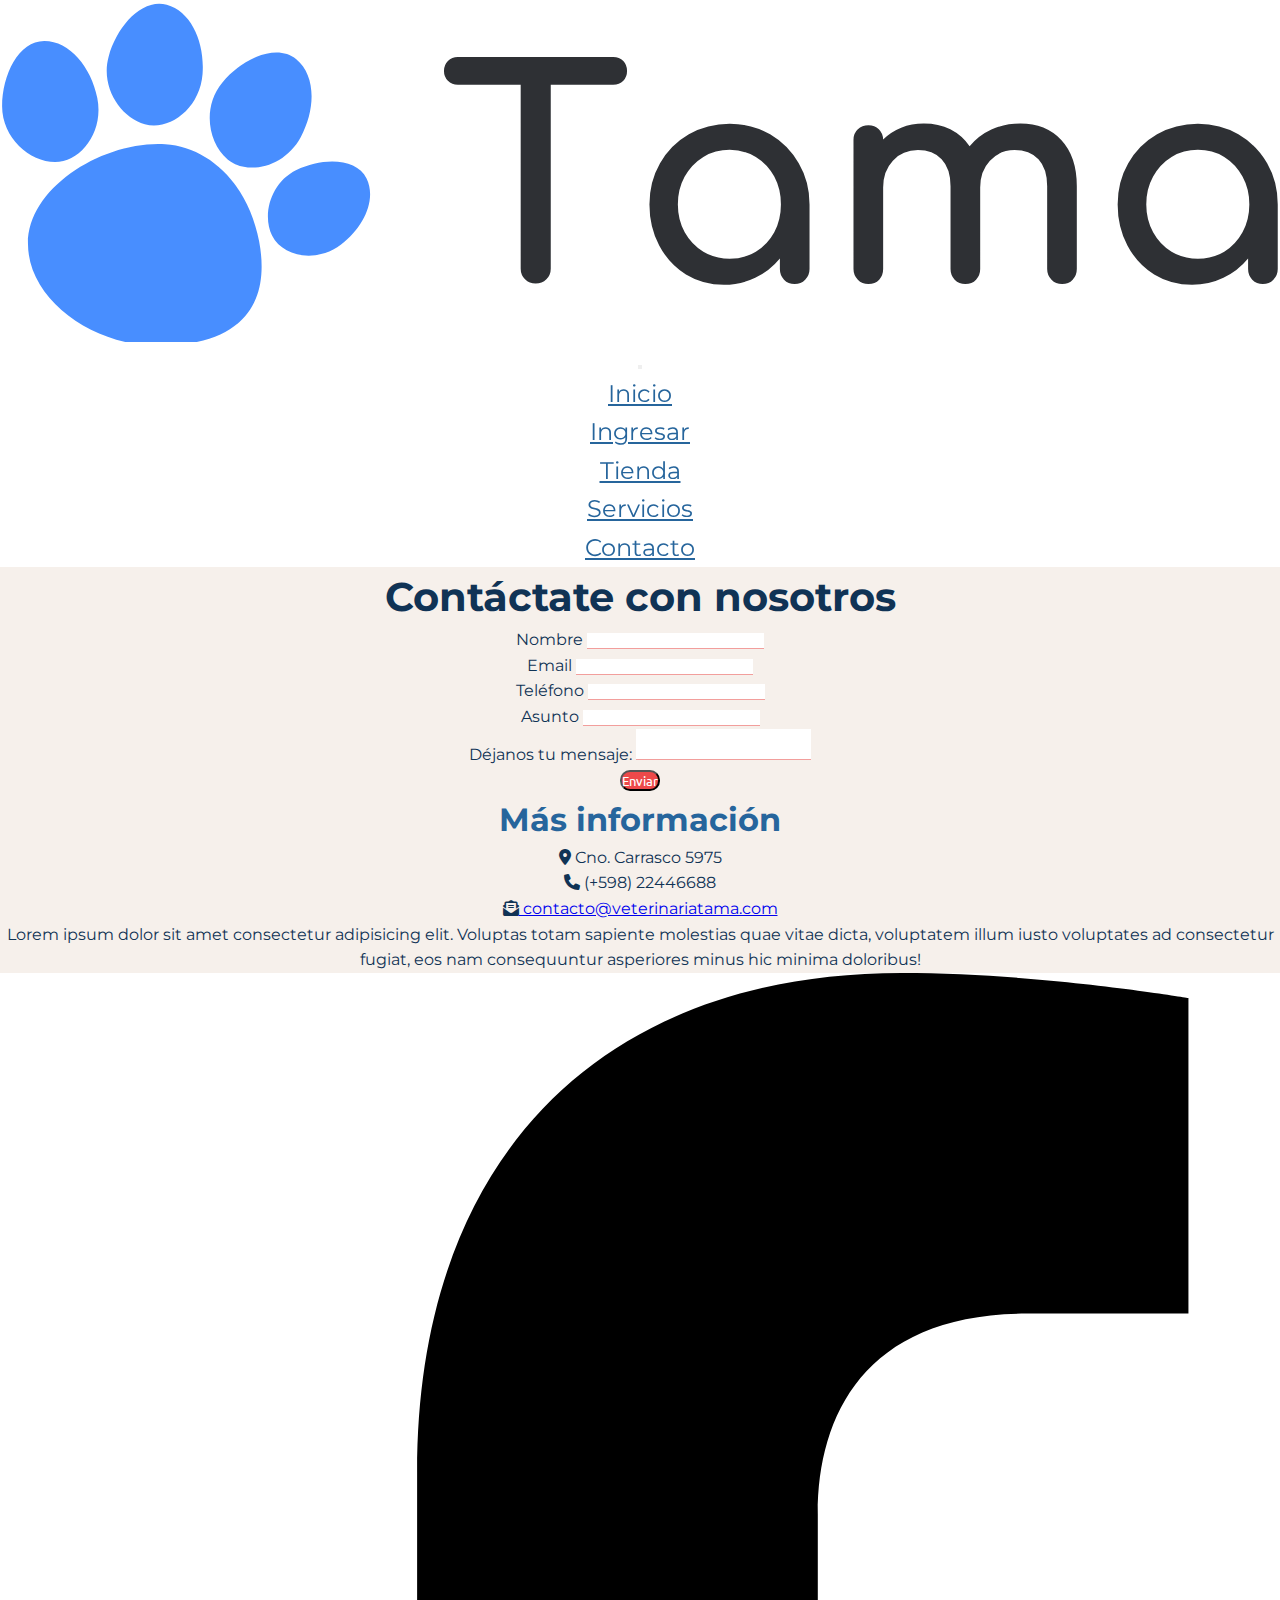
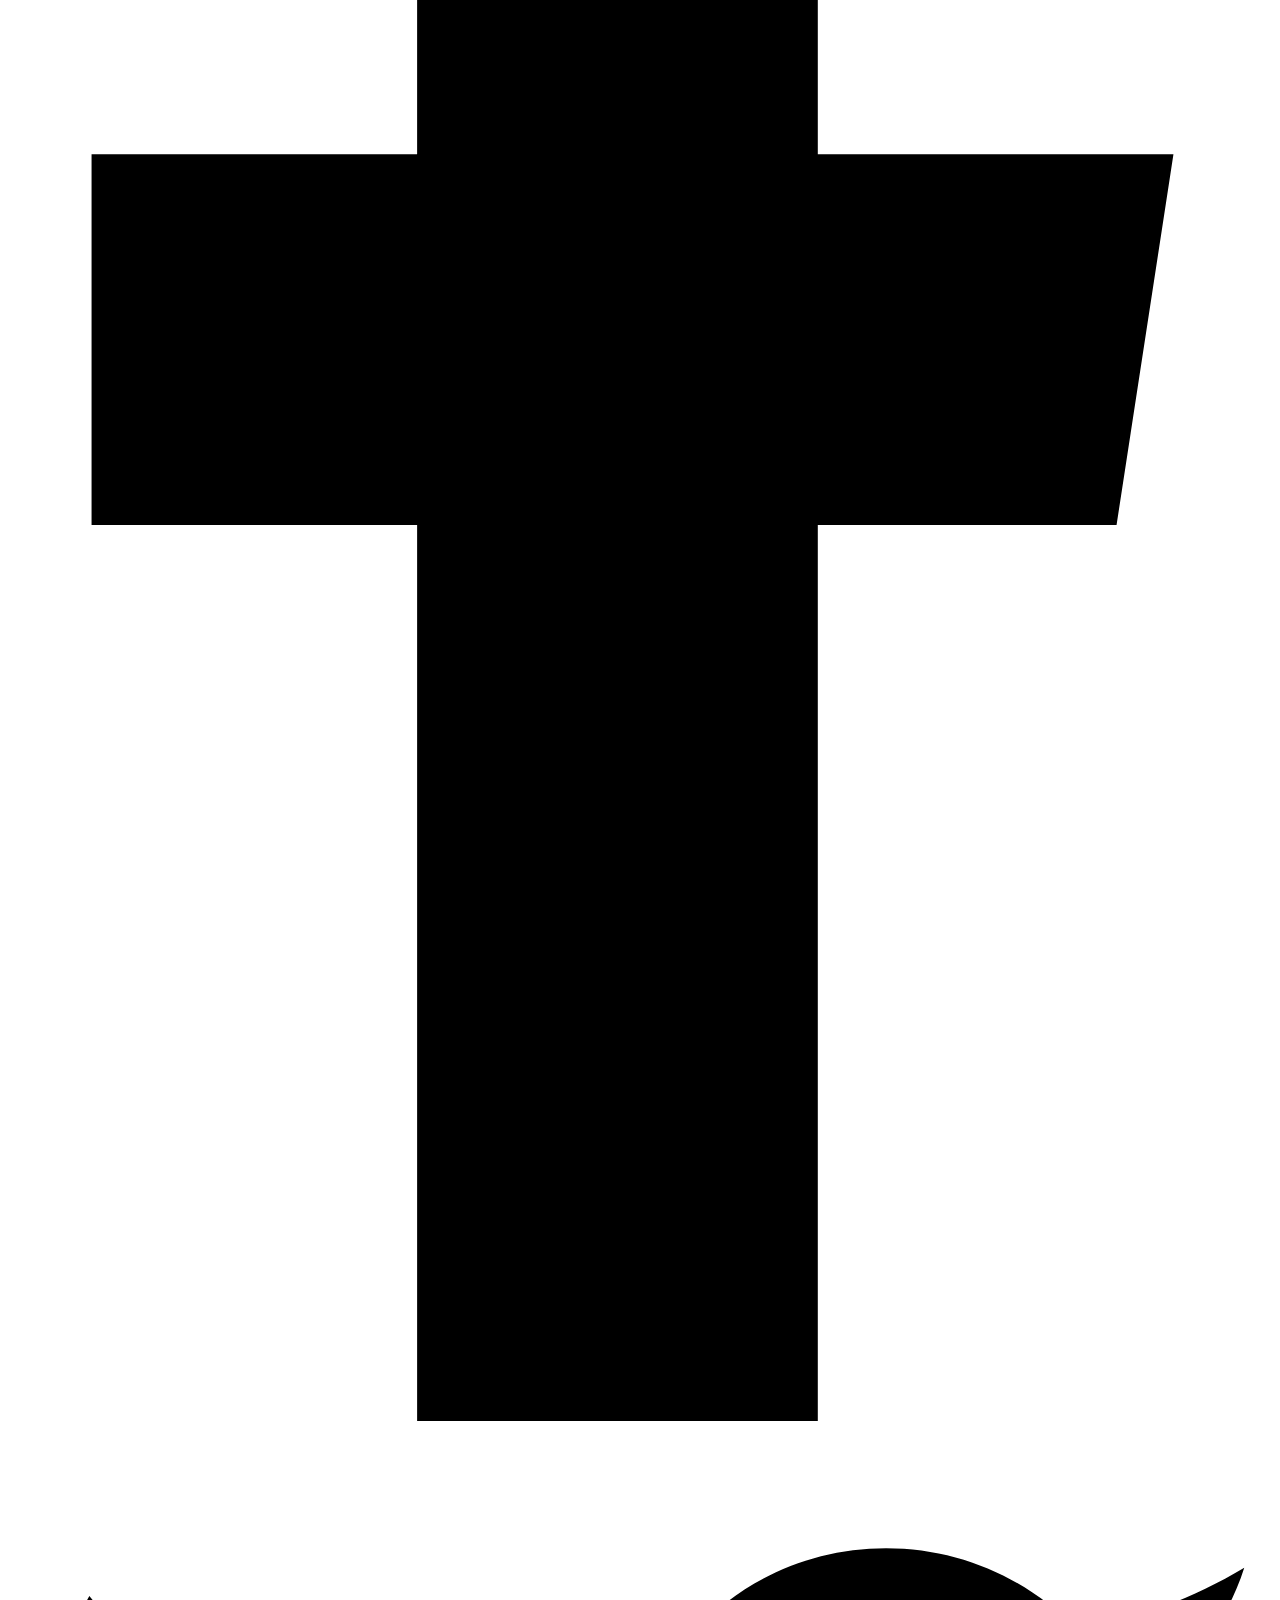
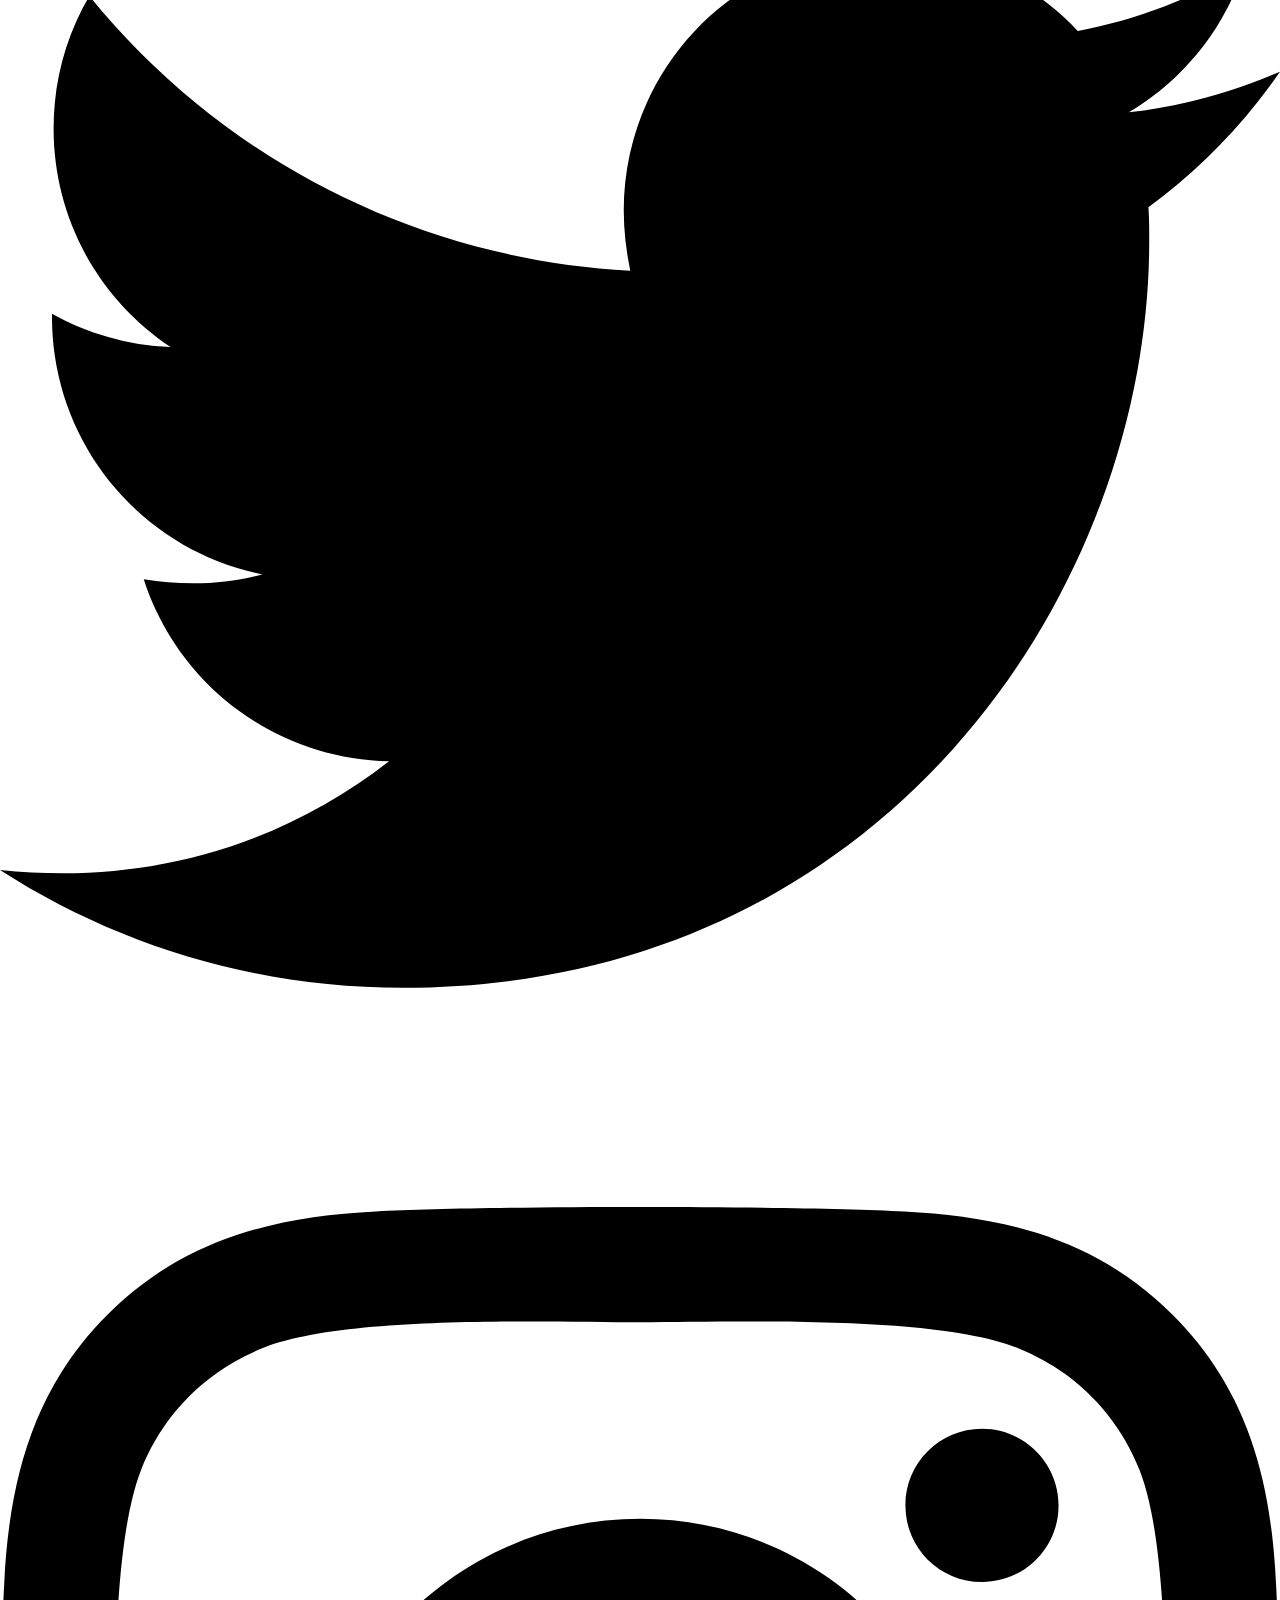
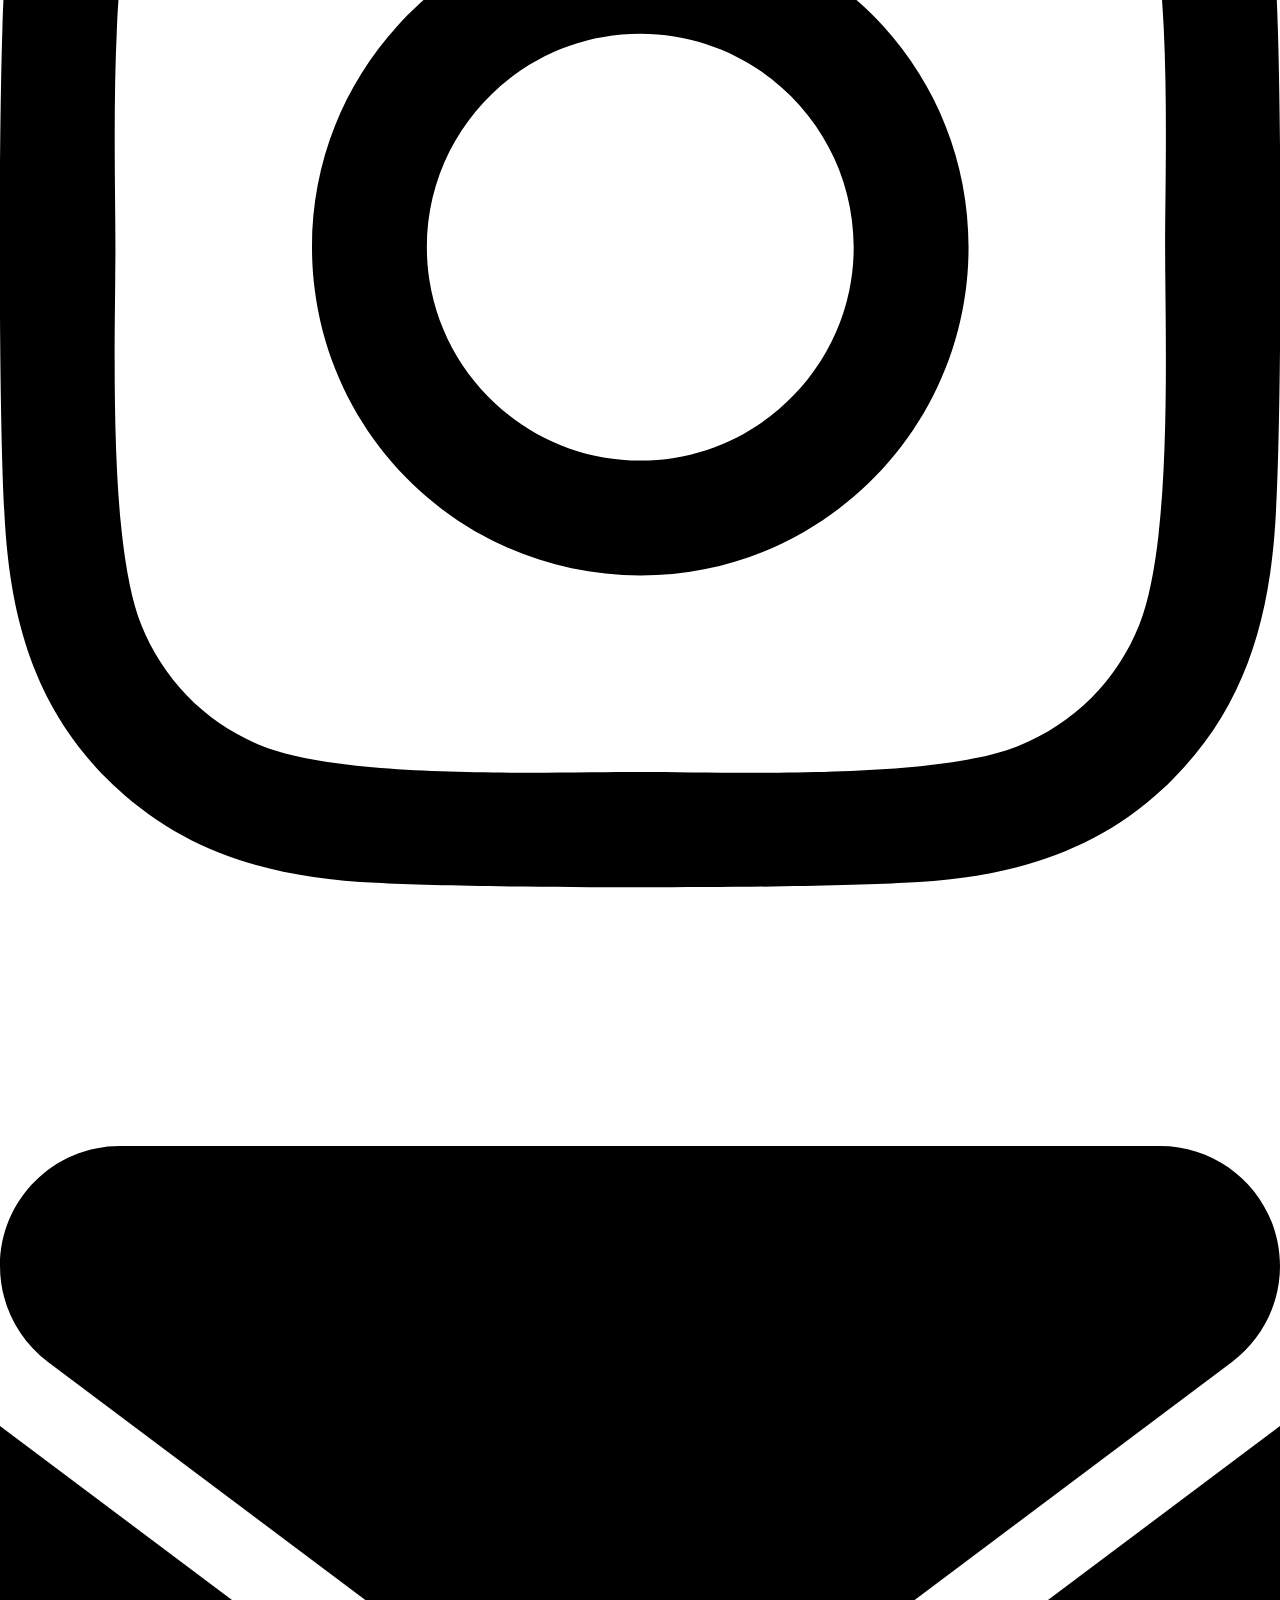
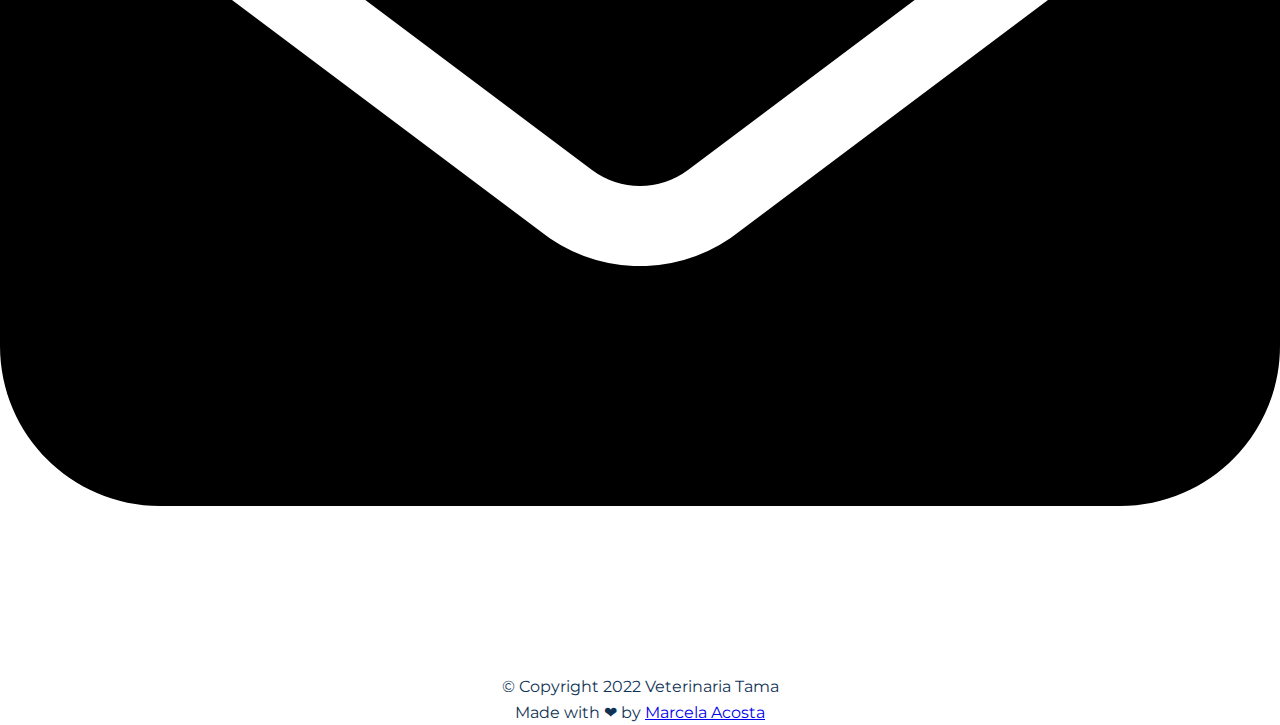
==== commit fdf7bb9e: "Agrega clases y cambios para SEO" ====
--- a/pages/contacto.html
+++ b/pages/contacto.html
@@ -5,7 +5,9 @@
     <meta charset="UTF-8">
     <meta http-equiv="X-UA-Compatible" content="IE=edge">
     <meta name="viewport" content="width=device-width, initial-scale=1.0">
-    <title>Veterinaria Tama</title>
+    <meta name="keywords" content="veterinaria, perro, gato, transportador, mascota">
+    <meta name="description" content="Veterinaria con más de 50 años de trayectoria. Lunes a sábado 9 a 19 hs. Cno. Carrasco 5975. Teléfono 22446688">
+    <title>Veterinaria Tama - Contacto</title>
     <!-- Google Fonts -->
     <link href="https://fonts.googleapis.com/css2?family=Montserrat:wght@400;900&family=Ubuntu&display=swap"
         rel="stylesheet">
@@ -28,8 +30,23 @@
         <div class="container-fluid">
             <nav class="navbar navbar-expand-lg navbar-light">
                 <div>
-                    <a class="navbar-brand" href="index.html">
-                        <img class="logo" src="../img/logo.png" alt="logo">
+                    <a class="navbar-brand" href="../index.html">
+                        <svg data-v-423bf9ae="" xmlns="http://www.w3.org/2000/svg" viewBox="0 0 337 90"
+                            class="iconLeft">
+                            <g data-v-423bf9ae="" id="15df43f3-8e8a-4b26-847a-d40aa5f64fab" fill="#2e3034"
+                                transform="matrix(5.459508284166465,0,0,5.459508284166465,115.74479763224456,7.356688413122477)">
+                                <path
+                                    d="M8.37 1.40L8.37 1.40Q8.67 1.40 8.86 1.59L8.86 1.59L8.86 1.59Q9.04 1.78 9.04 2.07L9.04 2.07L9.04 2.07Q9.04 2.37 8.86 2.55L8.86 2.55L8.86 2.55Q8.67 2.74 8.37 2.74L8.37 2.74L5.36 2.74L5.36 11.61L5.36 11.61Q5.36 11.91 5.15 12.12L5.15 12.12L5.15 12.12Q4.94 12.33 4.63 12.33L4.63 12.33L4.63 12.33Q4.33 12.33 4.12 12.12L4.12 12.12L4.12 12.12Q3.91 11.91 3.91 11.61L3.91 11.61L3.91 2.74L0.88 2.74L0.88 2.74Q0.59 2.74 0.40 2.55L0.40 2.55L0.40 2.55Q0.21 2.37 0.21 2.07L0.21 2.07L0.21 2.07Q0.21 1.78 0.40 1.59L0.40 1.59L0.40 1.59Q0.59 1.40 0.88 1.40L0.88 1.40L8.37 1.40ZM13.99 4.62L13.99 4.62Q15.06 4.62 15.94 5.13L15.94 5.13L15.94 5.13Q16.81 5.64 17.32 6.53L17.32 6.53L17.32 6.53Q17.84 7.42 17.84 8.51L17.84 8.51L17.84 11.63L17.84 11.63Q17.84 11.94 17.63 12.14L17.63 12.14L17.63 12.14Q17.43 12.35 17.12 12.35L17.12 12.35L17.12 12.35Q16.81 12.35 16.61 12.14L16.61 12.14L16.61 12.14Q16.41 11.94 16.41 11.63L16.41 11.63L16.41 11.12L16.41 11.12Q15.92 11.72 15.22 12.05L15.22 12.05L15.22 12.05Q14.52 12.39 13.71 12.39L13.71 12.39L13.71 12.39Q12.70 12.39 11.88 11.89L11.88 11.89L11.88 11.89Q11.06 11.38 10.59 10.49L10.59 10.49L10.59 10.49Q10.12 9.60 10.12 8.51L10.12 8.51L10.12 8.51Q10.12 7.42 10.63 6.53L10.63 6.53L10.63 6.53Q11.13 5.64 12.02 5.13L12.02 5.13L12.02 5.13Q12.91 4.62 13.99 4.62L13.99 4.62ZM13.99 11.13L13.99 11.13Q14.69 11.13 15.25 10.79L15.25 10.79L15.25 10.79Q15.82 10.44 16.14 9.85L16.14 9.85L16.14 9.85Q16.46 9.25 16.46 8.51L16.46 8.51L16.46 8.51Q16.46 7.77 16.14 7.17L16.14 7.17L16.14 7.17Q15.82 6.57 15.25 6.22L15.25 6.22L15.25 6.22Q14.69 5.88 13.99 5.88L13.99 5.88L13.99 5.88Q13.29 5.88 12.72 6.22L12.72 6.22L12.72 6.22Q12.15 6.57 11.82 7.17L11.82 7.17L11.82 7.17Q11.49 7.77 11.49 8.51L11.49 8.51L11.49 8.51Q11.49 9.25 11.82 9.85L11.82 9.85L11.82 9.85Q12.15 10.44 12.72 10.79L12.72 10.79L12.72 10.79Q13.29 11.13 13.99 11.13L13.99 11.13ZM28.01 4.61L28.01 4.61Q29.23 4.61 29.98 5.40L29.98 5.40L29.98 5.40Q30.73 6.20 30.73 7.63L30.73 7.63L30.73 11.63L30.73 11.63Q30.73 11.94 30.53 12.14L30.53 12.14L30.53 12.14Q30.34 12.35 30.02 12.35L30.02 12.35L30.02 12.35Q29.71 12.35 29.51 12.14L29.51 12.14L29.51 12.14Q29.30 11.94 29.30 11.63L29.30 11.63L29.30 7.63L29.30 7.63Q29.30 6.78 28.88 6.33L28.88 6.33L28.88 6.33Q28.45 5.89 27.73 5.89L27.73 5.89L27.73 5.89Q27.01 5.89 26.54 6.40L26.54 6.40L26.54 6.40Q26.07 6.90 26.07 7.69L26.07 7.69L26.07 11.63L26.07 11.63Q26.07 11.94 25.87 12.14L25.87 12.14L25.87 12.14Q25.68 12.35 25.35 12.35L25.35 12.35L25.35 12.35Q25.05 12.35 24.84 12.14L24.84 12.14L24.84 12.14Q24.64 11.94 24.64 11.63L24.64 11.63L24.64 7.63L24.64 7.63Q24.64 6.78 24.21 6.33L24.21 6.33L24.21 6.33Q23.79 5.89 23.07 5.89L23.07 5.89L23.07 5.89Q22.33 5.89 21.86 6.40L21.86 6.40L21.86 6.40Q21.39 6.90 21.39 7.69L21.39 7.69L21.39 11.63L21.39 11.63Q21.39 11.94 21.20 12.14L21.20 12.14L21.20 12.14Q21 12.35 20.68 12.35L20.68 12.35L20.68 12.35Q20.37 12.35 20.17 12.14L20.17 12.14L20.17 12.14Q19.96 11.94 19.96 11.63L19.96 11.63L19.96 5.40L19.96 5.40Q19.96 5.08 20.17 4.89L20.17 4.89L20.17 4.89Q20.37 4.69 20.68 4.69L20.68 4.69L20.68 4.69Q20.99 4.69 21.18 4.88L21.18 4.88L21.18 4.88Q21.38 5.07 21.39 5.38L21.39 5.38L21.39 5.38Q21.76 5.01 22.26 4.81L22.26 4.81L22.26 4.81Q22.76 4.61 23.35 4.61L23.35 4.61L23.35 4.61Q24.07 4.61 24.63 4.89L24.63 4.89L24.63 4.89Q25.20 5.18 25.56 5.71L25.56 5.71L25.56 5.71Q25.98 5.19 26.61 4.90L26.61 4.90L26.61 4.90Q27.24 4.61 28.01 4.61L28.01 4.61ZM36.57 4.62L36.57 4.62Q37.65 4.62 38.52 5.13L38.52 5.13L38.52 5.13Q39.40 5.64 39.91 6.53L39.91 6.53L39.91 6.53Q40.42 7.42 40.42 8.51L40.42 8.51L40.42 11.63L40.42 11.63Q40.42 11.94 40.21 12.14L40.21 12.14L40.21 12.14Q40.01 12.35 39.70 12.35L39.70 12.35L39.70 12.35Q39.40 12.35 39.19 12.14L39.19 12.14L39.19 12.14Q38.99 11.94 38.99 11.63L38.99 11.63L38.99 11.12L38.99 11.12Q38.50 11.72 37.80 12.05L37.80 12.05L37.80 12.05Q37.10 12.39 36.29 12.39L36.29 12.39L36.29 12.39Q35.28 12.39 34.46 11.89L34.46 11.89L34.46 11.89Q33.64 11.38 33.17 10.49L33.17 10.49L33.17 10.49Q32.70 9.60 32.70 8.51L32.70 8.51L32.70 8.51Q32.70 7.42 33.21 6.53L33.21 6.53L33.21 6.53Q33.71 5.64 34.60 5.13L34.60 5.13L34.60 5.13Q35.49 4.62 36.57 4.62L36.57 4.62ZM36.57 11.13L36.57 11.13Q37.27 11.13 37.84 10.79L37.84 10.79L37.84 10.79Q38.40 10.44 38.72 9.85L38.72 9.85L38.72 9.85Q39.05 9.25 39.05 8.51L39.05 8.51L39.05 8.51Q39.05 7.77 38.72 7.17L38.72 7.17L38.72 7.17Q38.40 6.57 37.84 6.22L37.84 6.22L37.84 6.22Q37.27 5.88 36.57 5.88L36.57 5.88L36.57 5.88Q35.87 5.88 35.30 6.22L35.30 6.22L35.30 6.22Q34.73 6.57 34.41 7.17L34.41 7.17L34.41 7.17Q34.08 7.77 34.08 8.51L34.08 8.51L34.08 8.51Q34.08 9.25 34.41 9.85L34.41 9.85L34.41 9.85Q34.73 10.44 35.30 10.79L35.30 10.79L35.30 10.79Q35.87 11.13 36.57 11.13L36.57 11.13Z">
+                                </path>
+                            </g>
+                            <g data-v-423bf9ae="" id="132e4cf7-b79f-488d-97c5-936dedb4e709"
+                                transform="matrix(3.681068777110151,0,0,3.681068777110151,0.5570359810984655,1.0013813367893647)"
+                                stroke="none" fill="#488eff">
+                                <path
+                                    d="M6.808 6.742c-.44-2.213-1.967-4.084-3.793-4.084-1.825 0-3.016 2.412-3.016 4.668s1.969 3.988 3.794 3.988c1.827 0 3.501-2.141 3.015-4.572zM10.206 8.623c1.758.488 3.946-1.123 4.131-3.596.166-2.25-.798-4.463-2.56-4.953-1.76-.49-3.552 1.516-4.155 3.689-.605 2.174.826 4.369 2.584 4.86zM21.366 9.521c1.067-1.988 1.085-4.402-.326-5.564-1.405-1.164-3.859-.059-5.297 1.682-1.437 1.738-1.021 4.326.389 5.49 1.408 1.162 4.061.578 5.234-1.608zM26.068 12.492c-.729-1.49-3.175-1.5-5.017-.6-1.842.898-2.473 3.197-1.744 4.688.729 1.492 3.146 2.006 4.938.641 1.632-1.245 2.551-3.237 1.823-4.729zM11.672 10.048c-4.37-.271-9.823 3.045-9.823 7.102s4.666 7.23 9.045 7.297c6.76.096 8.241-3.455 7.491-7.443-.78-4.133-3.6-6.76-6.713-6.956z">
+                                </path>
+                            </g>
+                        </svg>
                     </a>
                 </div>
 
@@ -122,12 +139,33 @@
     <!-- Footer -->
     <footer class="py-4">
         <div class="container-fluid">
-            <a href="#" target="_blank"><i class="social-icon fab fa-facebook-f py-2 m-3"></i></a>
-            <a href="#" target="_blank"><i class="social-icon fab fa-twitter py-2 m-3"></i></a>
-            <a href="#" target="_blank"><i class="social-icon fab fa-instagram py-2 m-3"></i></a>
-            <a href="#" target="_blank"><i class="social-icon fas fa-envelope py-2 m-3"></i></a>
-            <p class="text-center py-2">© Copyright 2022 Veterinaria Tama</p>
-            <p class="text-center py-2">Made with ❤ by <a class="a-link text-decoration-none" href="#">Marcela Acosta</a></p>
+            <a href="#" class="socialMedia__face text-decoration-none py-2 m-3" target="_blank">
+                <svg xmlns="http://www.w3.org/2000/svg" viewBox="0 0 320 512" class="socialMedia__face my-3">
+                    <path
+                        d="M279.14 288l14.22-92.66h-88.91v-60.13c0-25.35 12.42-50.06 52.24-50.06h40.42V6.26S260.43 0 225.36 0c-73.22 0-121.08 44.38-121.08 124.72v70.62H22.89V288h81.39v224h100.17V288z" />
+                </svg>
+            </a>
+            <a href="#" class="socialMedia__twitter text-decoration-none py-2 m-3" target="_blank">
+                <svg xmlns="http://www.w3.org/2000/svg" viewBox="0 0 512 512" class="socialMedia__twitter my-3">
+                    <path
+                        d="M459.37 151.716c.325 4.548.325 9.097.325 13.645 0 138.72-105.583 298.558-298.558 298.558-59.452 0-114.68-17.219-161.137-47.106 8.447.974 16.568 1.299 25.34 1.299 49.055 0 94.213-16.568 130.274-44.832-46.132-.975-84.792-31.188-98.112-72.772 6.498.974 12.995 1.624 19.818 1.624 9.421 0 18.843-1.3 27.614-3.573-48.081-9.747-84.143-51.98-84.143-102.985v-1.299c13.969 7.797 30.214 12.67 47.431 13.319-28.264-18.843-46.781-51.005-46.781-87.391 0-19.492 5.197-37.36 14.294-52.954 51.655 63.675 129.3 105.258 216.365 109.807-1.624-7.797-2.599-15.918-2.599-24.04 0-57.828 46.782-104.934 104.934-104.934 30.213 0 57.502 12.67 76.67 33.137 23.715-4.548 46.456-13.32 66.599-25.34-7.798 24.366-24.366 44.833-46.132 57.827 21.117-2.273 41.584-8.122 60.426-16.243-14.292 20.791-32.161 39.308-52.628 54.253z" />
+                </svg>
+            </a>
+            <a href="#" class="socialMedia__insta text-decoration-none py-2 m-3" target="_blank">
+                <svg xmlns="http://www.w3.org/2000/svg" viewBox="0 0 448 512" class="socialMedia__insta my-3">
+                    <path
+                        d="M224.1 141c-63.6 0-114.9 51.3-114.9 114.9s51.3 114.9 114.9 114.9S339 319.5 339 255.9 287.7 141 224.1 141zm0 189.6c-41.1 0-74.7-33.5-74.7-74.7s33.5-74.7 74.7-74.7 74.7 33.5 74.7 74.7-33.6 74.7-74.7 74.7zm146.4-194.3c0 14.9-12 26.8-26.8 26.8-14.9 0-26.8-12-26.8-26.8s12-26.8 26.8-26.8 26.8 12 26.8 26.8zm76.1 27.2c-1.7-35.9-9.9-67.7-36.2-93.9-26.2-26.2-58-34.4-93.9-36.2-37-2.1-147.9-2.1-184.9 0-35.8 1.7-67.6 9.9-93.9 36.1s-34.4 58-36.2 93.9c-2.1 37-2.1 147.9 0 184.9 1.7 35.9 9.9 67.7 36.2 93.9s58 34.4 93.9 36.2c37 2.1 147.9 2.1 184.9 0 35.9-1.7 67.7-9.9 93.9-36.2 26.2-26.2 34.4-58 36.2-93.9 2.1-37 2.1-147.8 0-184.8zM398.8 388c-7.8 19.6-22.9 34.7-42.6 42.6-29.5 11.7-99.5 9-132.1 9s-102.7 2.6-132.1-9c-19.6-7.8-34.7-22.9-42.6-42.6-11.7-29.5-9-99.5-9-132.1s-2.6-102.7 9-132.1c7.8-19.6 22.9-34.7 42.6-42.6 29.5-11.7 99.5-9 132.1-9s102.7-2.6 132.1 9c19.6 7.8 34.7 22.9 42.6 42.6 11.7 29.5 9 99.5 9 132.1s2.7 102.7-9 132.1z" />
+                </svg>
+            </a>
+            <a href="#" class="socialMedia__mail text-decoration-none py-2 m-3" target="_blank">
+                <svg xmlns="http://www.w3.org/2000/svg" viewBox="0 0 512 512" class="socialMedia__mail my-3">
+                    <path
+                        d="M464 64C490.5 64 512 85.49 512 112C512 127.1 504.9 141.3 492.8 150.4L275.2 313.6C263.8 322.1 248.2 322.1 236.8 313.6L19.2 150.4C7.113 141.3 0 127.1 0 112C0 85.49 21.49 64 48 64H464zM217.6 339.2C240.4 356.3 271.6 356.3 294.4 339.2L512 176V384C512 419.3 483.3 448 448 448H64C28.65 448 0 419.3 0 384V176L217.6 339.2z" />
+                </svg>
+            </a>
+            <p class="socialMedia__maps text-center py-2 my-2">© Copyright 2022 Veterinaria Tama</p>
+            <p class="text-center py-2">Made with ❤ by <a class="a-link text-decoration-none" href="#">Marcela
+                    Acosta</a></p>
         </div>
     </footer>
 
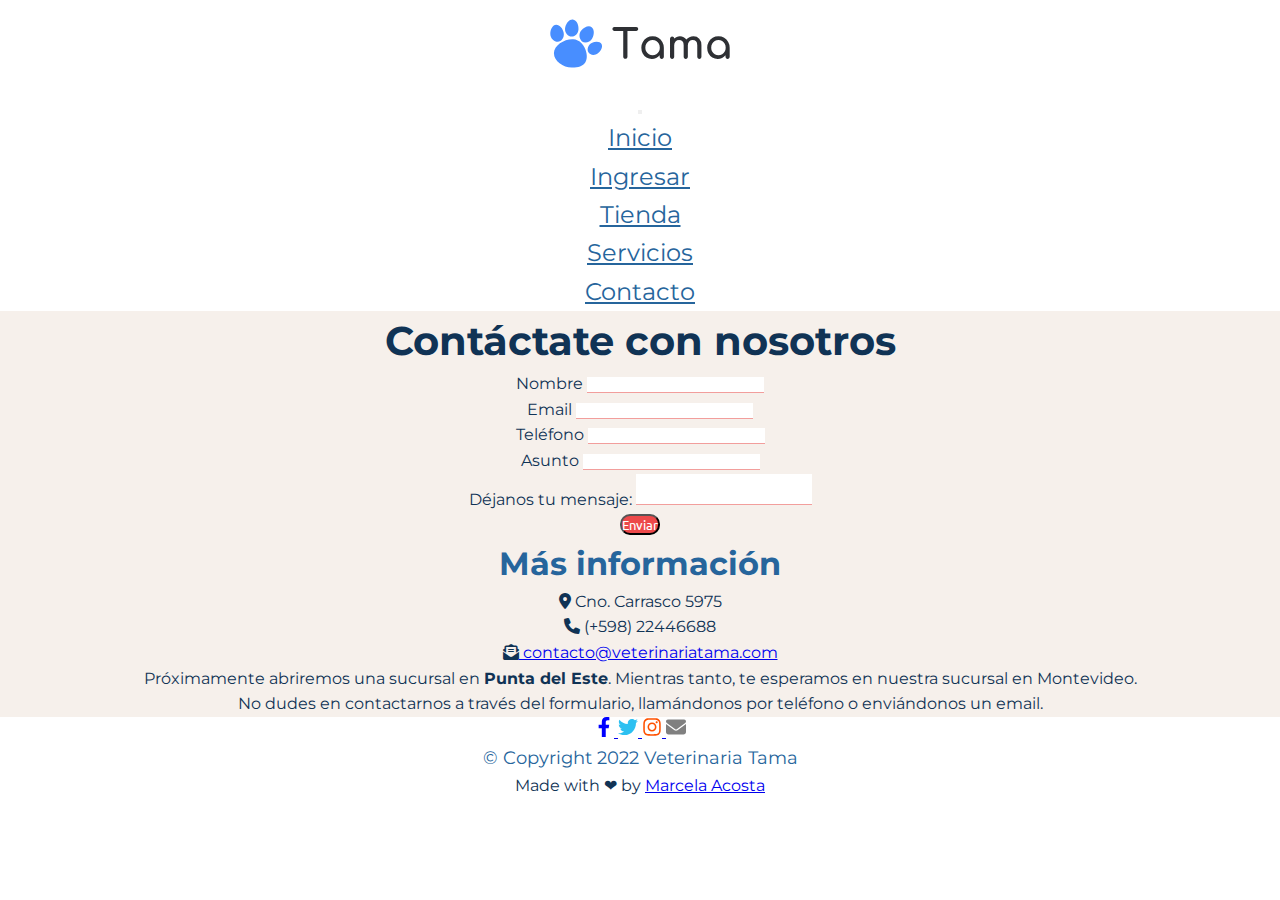
==== commit fc527e22: "Actualiza keywords, fuentes y texto en contacto.html" ====
--- a/pages/contacto.html
+++ b/pages/contacto.html
@@ -5,11 +5,13 @@
     <meta charset="UTF-8">
     <meta http-equiv="X-UA-Compatible" content="IE=edge">
     <meta name="viewport" content="width=device-width, initial-scale=1.0">
-    <meta name="keywords" content="veterinaria, perro, gato, transportador, mascota">
-    <meta name="description" content="Veterinaria con más de 50 años de trayectoria. Lunes a sábado 9 a 19 hs. Cno. Carrasco 5975. Teléfono 22446688">
+    <meta name="keywords"
+        content="veterinaria, perro, gato, transportador, mascota, vacunas, microchip, viaje animales">
+    <meta name="description"
+        content="Veterinaria con más de 50 años de trayectoria. Lunes a sábado 9 a 19 hs. Cno. Carrasco 5975. Teléfono 22446688">
     <title>Veterinaria Tama - Contacto</title>
     <!-- Google Fonts -->
-    <link href="https://fonts.googleapis.com/css2?family=Montserrat:wght@400;900&family=Ubuntu&display=swap"
+    <link href="https://fonts.googleapis.com/css2?family=Montserrat:wght@400;600&family=Ubuntu&display=swap"
         rel="stylesheet">
     <!-- Favicon -->
     <link rel="shortcut icon" href="../favicon/favicon.ico">
@@ -85,7 +87,7 @@
             <div class="container">
                 <div class="row">
                     <div class="animate__animated animate__fadeInUp col-xl-8 col-lg-12">
-                        <h1 class="text-start m-3">Contáctate con nosotros</h1>
+                        <h1 class="text-start">Contáctate con nosotros</h1>
                         <form class="formContact row mt-5" method="get">
                             <div class="blockMobile text-start col-lg-6 p-3">
                                 <label for="name">Nombre</label>
@@ -105,7 +107,8 @@
                             </div>
                             <div class="block text-start p-3">
                                 <label for="textarea">Déjanos tu mensaje:</label>
-                                <textarea id="textarea" name="instructions" class="bg-transparent w-100 p-2 textarea" required></textarea>
+                                <textarea id="textarea" name="instructions" class="bg-transparent w-100 p-2 textarea"
+                                    required></textarea>
                             </div>
                             <div class="block p-3">
                                 <button class="fs-5 border-0 w-100 p-2" type="submit">Enviar</button>
@@ -118,16 +121,12 @@
                         <ul class="text-start list-unstyled">
                             <li class="py-2"><i class="fas fa-map-marker-alt"></i> Cno. Carrasco 5975</li>
                             <li class="py-2"><i class="fas fa-phone"></i> (+598) 22446688</li>
-                            <li class="py-2"><i class="fas fa-envelope-open-text"></i><a class="a-link text-decoration-none"
-                                    href="mailto:contacto@veterinariatama.com">
+                            <li class="py-2"><i class="fas fa-envelope-open-text"></i><a
+                                    class="a-link text-decoration-none" href="mailto:contacto@veterinariatama.com">
                                     contacto@veterinariatama.com</a></li>
                         </ul>
-                        <p class="text-start">Lorem ipsum dolor sit amet consectetur adipisicing elit. Voluptas totam sapiente
-                            molestias
-                            quae
-                            vitae dicta, voluptatem illum iusto voluptates ad consectetur fugiat, eos nam
-                            consequuntur
-                            asperiores minus hic minima doloribus!</p>
+                        <p class="text-start">Próximamente abriremos una sucursal en <strong>Punta del Este</strong>. Mientras tanto, te esperamos en nuestra sucursal en Montevideo. </p>
+                        <p class="text-start">No dudes en contactarnos a través del formulario, llamándonos por teléfono o enviándonos un email.</p>
                     </div>
                 </div>
             </div>
--- a/css/estilosNuevos.css
+++ b/css/estilosNuevos.css
@@ -34,6 +34,9 @@
   top: 0;
   position: sticky;
   z-index: 999; }
+  header .container-fluid .navbar div .navbar-brand svg {
+    width: 180px;
+    height: 86px; }
   header .container-fluid .navbar .collapse .navbar-nav .nav-item:hover {
     transform: scale(1.2); }
   header .container-fluid .navbar .collapse .navbar-nav .nav-item .nav-link {
@@ -45,27 +48,7 @@
 /* FIN HEADER */
 /* INICIO MAIN INDEX */
 main .sectionColor .container .row .div1Index {
-  background-image: url("../img/dog.jpg");
-  background-position: center;
-  background-repeat: no-repeat;
-  background-size: contain;
-  height: 450px; }
-
-main .sectionColor .container .row .div2Index .form-buttonIndex {
-  width: 300px;
-  height: 70px;
-  margin: 50px auto;
-  display: block;
-  background-color: #ed494a;
-  font-size: 1.1rem;
-  font-family: 'Ubuntu', sans-serif;
-  border: none;
-  border-radius: 10px; }
-  main .sectionColor .container .row .div2Index .form-buttonIndex:hover {
-    background-color: #f29e9c !important; }
-
-main .sectionColor .container .row .div2Index .buttonIndex2 {
-  color: #ed494a; }
+  background-image: url("../img/dog.jpg"); }
 
 /* FIN MAIN INDEX */
 /* INICIO MAIN INGRESAR */
@@ -93,9 +76,6 @@
 
 main .sectionColor .container .row .div1Login {
   background-image: url("../img/hands.jpg");
-  background-position: center;
-  background-repeat: no-repeat;
-  background-size: contain;
   height: 520px; }
 
 /* FIN MAIN INGRESAR */
@@ -109,10 +89,7 @@
 /* FIN MAIN TIENDA */
 /* INICIO MAIN SERVICIOS */
 main .sectionColor .container .row .div1Travel {
-  background-image: url("../img/cat.png");
-  background-position: center;
-  background-repeat: no-repeat;
-  height: 450px; }
+  background-image: url("../img/cat.png"); }
 
 main .sectionColor .container .row .animate__animated .h1Travel:hover {
   color: #6db3b4; }
@@ -142,10 +119,59 @@
 
 /* FIN MAIN CONTACTO */
 /* INICIO FOOTER */
-footer .container-fluid .social-icon {
+footer .container-fluid .socialMedia__face, footer .container-fluid .socialMedia__twitter, footer .container-fluid .socialMedia__insta, footer .container-fluid .socialMedia__mail {
+  width: 20px;
+  height: 20px;
   transition: all 300ms ease-in-out; }
-  footer .container-fluid .social-icon:hover {
-    transform: scale(3) translateY(-3px);
-    color: #37bcf9; }
+  footer .container-fluid .socialMedia__face:hover, footer .container-fluid .socialMedia__twitter:hover, footer .container-fluid .socialMedia__insta:hover, footer .container-fluid .socialMedia__mail:hover {
+    transform: scale(3) translateY(-3px); }
 
 /* FIN FOOTER */
+/* INICIO MAPS */
+.socialMedia__face {
+  fill: blue; }
+
+.socialMedia__twitter {
+  fill: #2cc0f1; }
+
+.socialMedia__insta {
+  fill: #ff5100; }
+
+.socialMedia__mail {
+  fill: gray; }
+
+.socialMedia__maps {
+  color: #26659c;
+  font-size: 1.1rem; }
+
+/* FIN MAPS */
+/* INICIO EXTENDS */
+.booking, .bookingClinic, .bookingPhone {
+  width: 300px;
+  height: 70px;
+  margin: 20px auto;
+  font-size: 1.1rem;
+  font-family: 'Ubuntu', sans-serif;
+  border: none;
+  border-radius: 10px; }
+
+.bookingClinic {
+  background-color: #ed494a; }
+  .bookingClinic:hover {
+    background-color: #f29e9c; }
+
+.bookingPhone {
+  color: #ed494a; }
+  .bookingPhone:hover {
+    background-color: #f29e9c !important;
+    color: white; }
+
+/* FIN EXTENDS */
+/* INICIO MIXINS */
+.box__mixin {
+  height: 450px;
+  background-position: center;
+  background-repeat: no-repeat;
+  background-size: contain; }
+
+/* FIN MIXINS */
